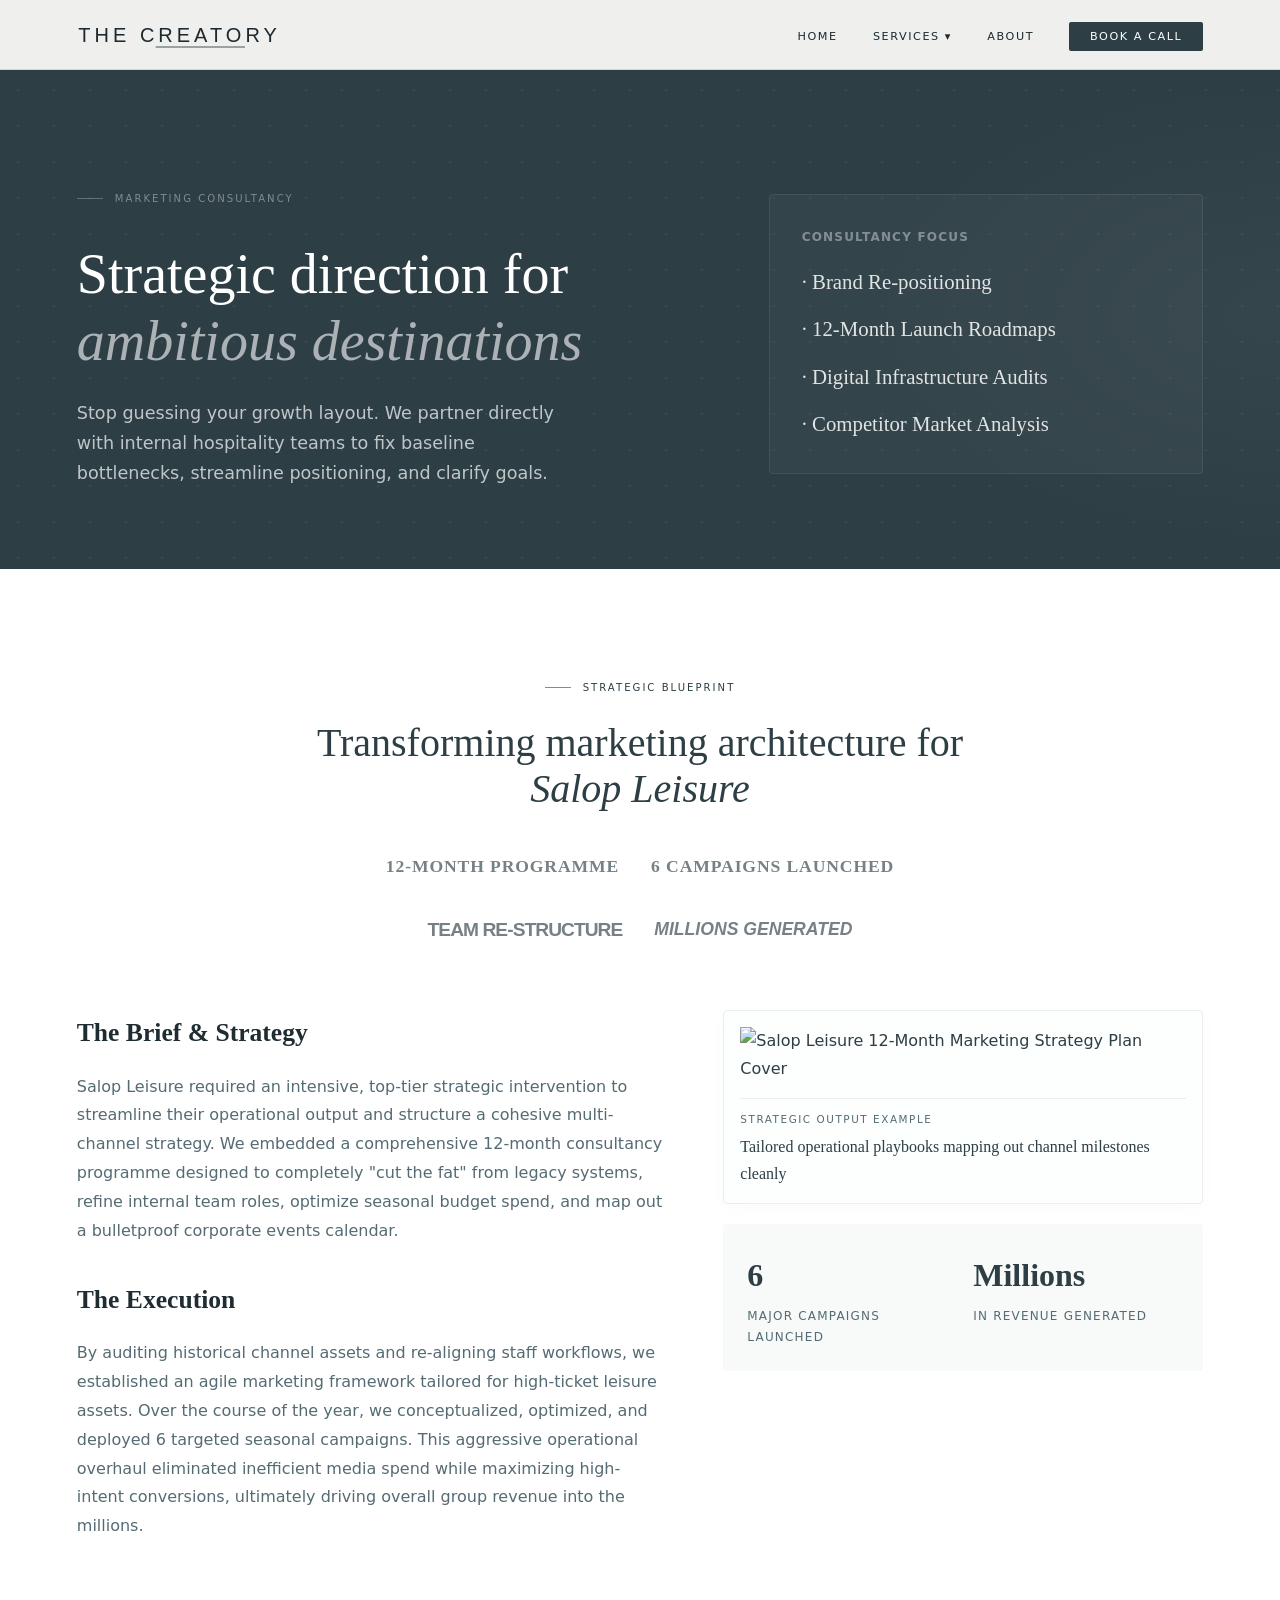
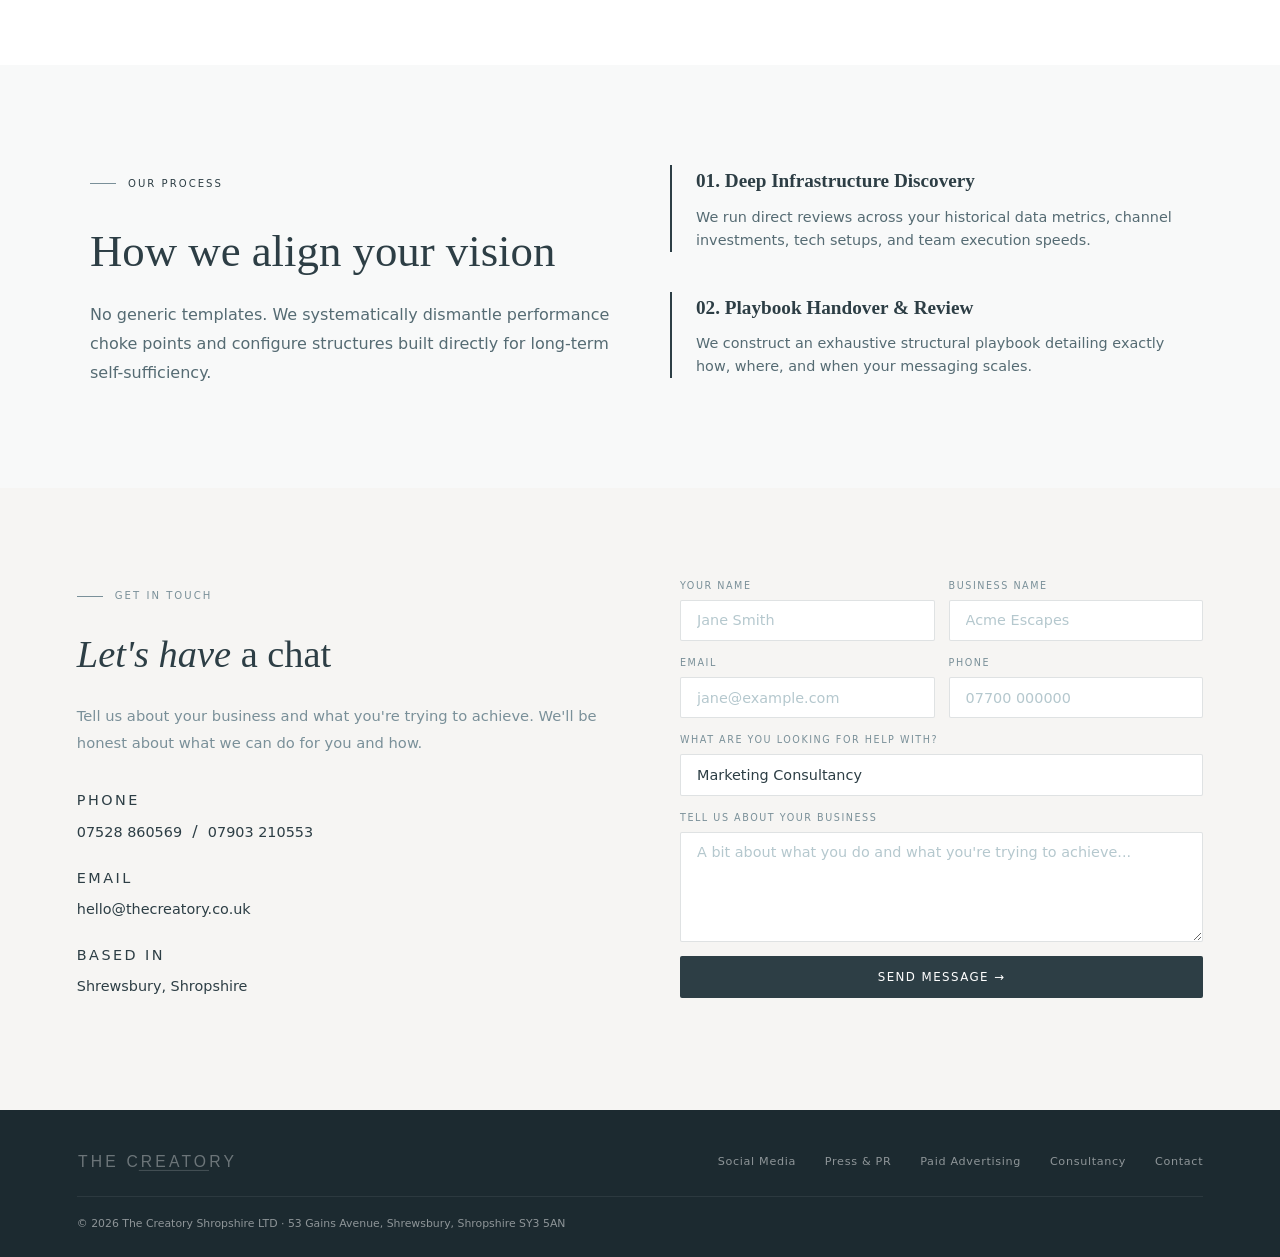
==== consultancy.html @ f4055a33 "First launch of website" ====
<!DOCTYPE html>
<html lang="en">
<head>
  <meta charset="UTF-8">
  <meta name="viewport" content="width=device-width, initial-scale=1.0">
  <title>Marketing Consultancy | The Creatory</title>
  <link rel="stylesheet" href="index.css">
</head>
<body style="margin: 0; padding: 0; background: #2D3E45;">

  <!-- 1. NAVIGATION BLOCK -->
  <nav class="tc-nav" style="position: absolute; top: 0; left: 0; right: 0; width: 100%; z-index: 100; background: rgba(246, 245, 243, 0.97); padding: 20px 6%;">
    <a href="index.html" class="tc-nav-logo">
      <svg class="tc-logo-svg" viewBox="0 0 300 42" fill="none" xmlns="http://www.w3.org/2000/svg">
        <text x="2" y="32" font-family="'Jost','Outfit',sans-serif" font-weight="300" font-size="30" letter-spacing="6" fill="#1C2A30">THE CREATORY</text>
        <line x1="118" y1="39" x2="252" y2="39" stroke="#1C2A30" stroke-width="1.2"/>
      </svg>
    </a>
    <ul class="tc-nav-links">
      <li><a href="index.html" style="color: #1C2A30;">Home</a></li>
      <li class="tc-dropdown">
        <a href="#" class="active" style="color: #1C2A30;">Services ▾</a>
        <div class="tc-dropdown-menu">
          <a href="social-media.html">Social Media Management</a>
          <a href="press-pr.html">Press &amp; PR</a>
          <a href="paid-ads.html">Paid Advertising</a>
          <a href="consultancy.html">Marketing Consultancy</a>
        </div>
      </li>
      <li><a href="index.html#team" style="color: #1C2A30;">About</a></li>
      <li><a href="#contact" class="tc-nav-cta">Book a call</a></li>
    </ul>
  </nav>

  <!-- 2. HERO INTRO BLOCK -->
  <section class="home-hero" style="background: #2D3E45; color: white; min-height: auto; padding: 180px 6% 80px 6%; position: relative;">
    <div class="home-hero-inner" style="display: grid; grid-template-columns: 1.2fr 0.8fr; gap: 40px; align-items: center;">
      <div>
        <div class="tc-section-tag light">Marketing Consultancy</div>
        <h1 style="font-family: var(--serif); font-size: 3.5rem; line-height: 1.2; margin-top: 1rem; margin-bottom: 0;">Strategic direction for <em>ambitious destinations</em></h1>
        <p class="home-team-sub" style="font-size: 1.1rem; margin-top: 1.5rem; color: rgba(255,255,255,0.7);">Stop guessing your growth layout. We partner directly with internal hospitality teams to fix baseline bottlenecks, streamline positioning, and clarify goals.</p>
      </div>
      <div style="background: rgba(255, 255, 255, 0.03); border: 1px solid rgba(255, 255, 255, 0.08); padding: 2rem; border-radius: 4px;">
        <h4 style="text-transform: uppercase; letter-spacing: 0.1em; font-size: 0.75rem; color: rgba(255,255,255,0.4); margin-top: 0; margin-bottom: 1rem;">Consultancy Focus</h4>
        <div style="display: flex; flex-direction: column; gap: 12px; font-family: var(--serif); font-size: 1.3rem;">
          <span style="opacity: 0.85;">· Brand Re-positioning</span>
          <span style="opacity: 0.85;">· 12-Month Launch Roadmaps</span>
          <span style="opacity: 0.85;">· Digital Infrastructure Audits</span>
          <span style="opacity: 0.85;">· Competitor Market Analysis</span>
        </div>
      </div>
    </div>
  </section>

  <!-- 3. CASE STUDY BLOCK: SALOP LEISURE -->
  <section class="case-study-pr" style="padding: 100px 6%; background: #ffffff; color: #2D3E45;">
    <div style="max-width: 1200px; margin: 0 auto;">
      
      <div style="text-align: center; max-width: 700px; margin: 0 auto 4rem auto;">
        <div class="tc-section-tag" style="margin: 0 auto; color: #2D3E45;">Strategic Blueprint</div>
        <h2 class="tc-h2" style="color: #2D3E45; margin-top: 1.5rem; font-size: 2.5rem; margin-bottom: 0;">Transforming marketing architecture for <em>Salop Leisure</em></h2>
        <div style="display: flex; justify-content: center; gap: 2rem; align-items: center; margin-top: 2.5rem; flex-wrap: wrap; opacity: 0.65;">
          <span style="font-family: var(--serif); font-size: 1.1rem; font-weight: bold; letter-spacing: 0.05em;">12-MONTH PROGRAMME</span>
          <span style="font-family: var(--serif); font-size: 1.1rem; font-weight: bold; letter-spacing: 0.05em;">6 CAMPAIGNS LAUNCHED</span>
          <span style="font-family: sans-serif; font-size: 1.2rem; font-weight: 900; letter-spacing: -0.05em;">TEAM RE-STRUCTURE</span>
          <span style="font-family: sans-serif; font-weight: 800; text-transform: uppercase; font-style: italic; font-size: 1.1rem;">MILLIONS GENERATED</span>
        </div>
      </div>

      <div style="display: grid; grid-template-columns: 1.1fr 0.9fr; gap: 60px; align-items: start;">
        <!-- LEFT COLUMN: TEXT CONTENT -->
        <div style="line-height: 1.8;">
          <h3 style="font-family: var(--serif); font-size: 1.6rem; color: #1F2C31; margin-top: 0; margin-bottom: 1rem;">The Brief & Strategy</h3>
          <p style="color: #556B73; margin-bottom: 1.5rem; margin-top: 0;">Salop Leisure required an intensive, top-tier strategic intervention to streamline their operational output and structure a cohesive multi-channel strategy. We embedded a comprehensive 12-month consultancy programme designed to completely "cut the fat" from legacy systems, refine internal team roles, optimize seasonal budget spend, and map out a bulletproof corporate events calendar.</p>
          
          <h3 style="font-family: var(--serif); font-size: 1.6rem; color: #1F2C31; margin-bottom: 1rem; margin-top: 2rem;">The Execution</h3>
          <p style="color: #556B73; margin-bottom: 1.5rem; margin-top: 0;">By auditing historical channel assets and re-aligning staff workflows, we established an agile marketing framework tailored for high-ticket leisure assets. Over the course of the year, we conceptualized, optimized, and deployed 6 targeted seasonal campaigns. This aggressive operational overhaul eliminated inefficient media spend while maximizing high-intent conversions, ultimately driving overall group revenue into the millions.</p>
        </div>

        <!-- RIGHT COLUMN: IMAGE & STATS UNDERNEATH -->
        <div>
          <div style="border: 1px solid #EBEDEF; border-radius: 4px; padding: 16px; background: #FDFEFE; box-shadow: 0 4px 20px rgba(0,0,0,0.02);">
            <div style="width: 100%; height: auto; display: flex; align-items: center; justify-content: center; position: relative;">
              <img src="images/salop-leisure-roadmap.png" alt="Salop Leisure 12-Month Marketing Strategy Plan Cover" style="width: 100%; height: auto; object-fit: contain; display: block;">
            </div>
            <div style="margin-top: 1rem; border-top: 1px solid #EBEDEF; padding-top: 0.75rem;">
              <span style="font-size: 0.65rem; text-transform: uppercase; letter-spacing: 0.15em; color: #556B73; display: block; margin-bottom: 0.25rem;">Strategic Output Example</span>
              <span style="font-family: var(--serif); font-size: 1rem; color: #2D3E45; font-weight: 500;">Tailored operational playbooks mapping out channel milestones cleanly</span>
            </div>
          </div>

          <!-- MOVED STAT FIGURES CONTAINER -->
          <div style="display: grid; grid-template-columns: 1fr 1fr; gap: 20px; margin-top: 20px; background: #F8F9F9; padding: 1.5rem; border-radius: 4px;">
            <div>
              <div style="font-size: 2rem; font-family: var(--serif); color: #2D3E45; font-weight: bold;">6</div>
              <div style="font-size: 0.75rem; text-transform: uppercase; letter-spacing: 0.1em; color: #556B73; margin-top: 0.25rem;">Major Campaigns Launched</div>
            </div>
            <div>
              <div style="font-size: 2rem; font-family: var(--serif); color: #2D3E45; font-weight: bold;">Millions</div>
              <div style="font-size: 0.75rem; text-transform: uppercase; letter-spacing: 0.1em; color: #556B73; margin-top: 0.25rem;">In Revenue Generated</div>
            </div>
          </div>
        </div>
      </div>

    </div>
  </section>


  <!-- 4. PROCESS BLOCK -->
  <section style="padding: 100px 6%; background: #F8F9F9;">
    <div style="max-width: 1100px; margin: 0 auto; display: grid; grid-template-columns: 1fr 1fr; gap: 60px;">
      <div>
        <div class="tc-section-tag" style="color: #2D3E45;">Our Process</div>
        <h2 class="tc-h2" style="color: #2D3E45; margin-top: 1rem; margin-bottom: 0;">How we align your vision</h2>
        <p style="color: #556B73; margin-top: 1.5rem; line-height: 1.8; margin-bottom: 0;">No generic templates. We systematically dismantle performance choke points and configure structures built directly for long-term self-sufficiency.</p>
      </div>
      <div style="display: flex; flex-direction: column; gap: 2.5rem;">
        <!-- SECTION 01 -->
        <div style="border-left: 2px solid #2D3E45; padding-left: 1.5rem;">
          <h4 style="font-family: var(--serif); font-size: 1.2rem; color: #2D3E45; margin-top: 0; margin-bottom: 0.5rem;">01. Deep Infrastructure Discovery</h4>
          <p style="color: #556B73; font-size: 0.9rem; line-height: 1.6; margin: 0;">We run direct reviews across your historical data metrics, channel investments, tech setups, and team execution speeds.</p>
        </div>
        <!-- SECTION 02 -->
        <div style="border-left: 2px solid #2D3E45; padding-left: 1.5rem;">
          <h4 style="font-family: var(--serif); font-size: 1.2rem; color: #2D3E45; margin-top: 0; margin-bottom: 0.5rem;">02. Playbook Handover & Review</h4>
          <p style="color: #556B73; font-size: 0.9rem; line-height: 1.6; margin: 0;">We construct an exhaustive structural playbook detailing exactly how, where, and when your messaging scales.</p>
        </div>
      </div>
    </div>
  </section>

  <!-- CONTACT -->
  <section class="tc-contact" id="contact">
    <div class="tc-contact-inner">
      <div class="tc-contact-info">
        <div class="tc-section-tag">Get in touch</div>
        <h2><em>Let's have</em> a chat</h2>
        <p>Tell us about your business and what you're trying to achieve. We'll be honest about what we can do for you and how.</p>
        <div class="tc-cinfo">
          <span class="tc-cinfo-label">Phone</span>
          <a href="tel:01743885281">07528 860569</a> &nbsp;/&nbsp;
          <a href="tel:07903210553">07903 210553</a>
        </div>
        <div class="tc-cinfo">
          <span class="tc-cinfo-label">Email</span>
          <a href="mailto:hello@thecreatory.co.uk">hello@thecreatory.co.uk</a>
        </div>
        <div class="tc-cinfo">
          <span class="tc-cinfo-label">Based in</span>
          <span>Shrewsbury, Shropshire</span>
        </div>
      </div>
      <form class="tc-form" action="https://formspree.io/f/mpqendya" method="POST">
        <div class="tc-form-row">
          <div class="tc-fgroup">
            <label>Your name</label>
            <input type="text" name="name" placeholder="Jane Smith" required>
          </div>
          <div class="tc-fgroup">
            <label>Business name</label>
            <input type="text" name="business" placeholder="Acme Escapes">
          </div>
        </div>
        <div class="tc-form-row">
          <div class="tc-fgroup">
            <label>Email</label>
            <input type="email" name="email" placeholder="jane@example.com" required>
          </div>
          <div class="tc-fgroup">
            <label>Phone</label>
            <input type="tel" name="phone" placeholder="07700 000000">
          </div>
        </div>
        <div class="tc-fgroup">
          <label>What are you looking for help with?</label>
          <select name="service">
            <option value="Marketing Consultancy">Marketing Consultancy</option>
            <option value="Social Media Management">Social Media Management</option>
            <option value="Press &amp; PR">Press &amp; PR</option>
            <option value="Paid Advertising">Paid Advertising</option>
            <option value="Not sure yet">Not sure yet</option>
          </select>
        </div>
        <div class="tc-fgroup">
          <label>Tell us about your business</label>
          <textarea name="message" placeholder="A bit about what you do and what you're trying to achieve..."></textarea>
        </div>
        <button type="submit" class="tc-btn-brand">Send message →</button>
      </form>
    </div>
  </section>

  <!-- FOOTER -->
  <footer class="tc-footer">
    <div class="tc-footer-inner">
      <svg class="tc-logo-svg-footer" viewBox="0 0 300 42" fill="none" xmlns="http://www.w3.org/2000/svg">
        <text x="2" y="32" font-family="'Jost',sans-serif" font-weight="300" font-size="30" letter-spacing="6" fill="#FFFFFF">THE CREATORY</text>
        <line x1="118" y1="39" x2="252" y2="39" stroke="#FFFFFF" stroke-width="1"/>
      </svg>
      <div class="tc-footer-links">
        <a href="social-media.html">Social Media</a>
        <a href="press-pr.html">Press &amp; PR</a>
        <a href="paid-ads.html">Paid Advertising</a>
        <a href="consultancy.html">Consultancy</a>
        <a href="#contact">Contact</a>
      </div>
    </div>
    <div class="tc-footer-copy">© 2026 The Creatory Shropshire LTD · 53 Gains Avenue, Shrewsbury, Shropshire SY3 5AN</div>
  </footer>
</body>
</html>
---- index.css ----
/* ============================================
   THE CREATORY — HOME PAGE (DESKTOP)
   ============================================ */

:root {
  --brand:    #2D3E45;
  --brand2:   #374D55;
  --dark:     #1C2A30;
  --white:    #FFFFFF;
  --offwhite: #F6F5F3;
  --lightbg:  #EDECEA;
  --muted:    #7A9099;
  --border:   rgba(45,62,69,0.15);
  --bordark:  rgba(45,62,69,0.25);
  --serif:    'Cormorant Garamond', Georgia, serif;
  --sans:     'Jost', system-ui, sans-serif;
}

*, *::before, *::after { box-sizing: border-box; margin: 0; padding: 0; }
html { scroll-behavior: smooth; }
body { font-family: var(--sans); background: var(--offwhite); color: var(--brand); font-size: 16px; line-height: 1.7; -webkit-font-smoothing: antialiased; }

/* NAV */
.tc-nav { position: fixed; top: 0; left: 0; right: 0; z-index: 1000; background: rgba(246,245,243,0.97); backdrop-filter: blur(10px); border-bottom: 1px solid var(--border); padding: 0 6%; display: flex; align-items: center; justify-content: space-between; height: 70px; }
.tc-nav-logo { text-decoration: none; display: flex; align-items: center; }
.tc-logo-svg { height: 28px; width: auto; }
.tc-nav-links { display: flex; gap: 2.2rem; list-style: none; align-items: center; }
.tc-nav-links a { font-size: 0.7rem; font-weight: 400; letter-spacing: 0.14em; text-transform: uppercase; color: var(--muted); text-decoration: none; transition: color 0.2s; }
.tc-nav-links a:hover, .tc-nav-links a.active { color: var(--brand); }
.tc-dropdown { position: relative; }
.tc-dropdown-menu { position: absolute; top:100%; left: 50%; transform: translateX(-50%);border-top:10px solid transparent;background-clip:pading-box; background: var(--white); border: 1px solid var(--border); border-radius: 3px; min-width: 210px; overflow: hidden; opacity: 0; pointer-events: none; transition: opacity 0.2s; box-shadow: 0 8px 24px rgba(45,62,69,0.1); }
.tc-dropdown:hover .tc-dropdown-menu { opacity: 1; pointer-events: all; }
.tc-dropdown-menu a { display: block; padding: 0.75rem 1.2rem; font-size: 0.68rem; letter-spacing: 0.1em; text-transform: uppercase; color: var(--muted) !important; border-bottom: 1px solid var(--border); text-decoration: none; }
.tc-dropdown-menu a:last-child { border-bottom: none; }
.tc-dropdown-menu a:hover { background: var(--offwhite); color: var(--brand) !important; }
.tc-nav-cta { background: var(--brand) !important; color: var(--white) !important; padding: 0.5rem 1.3rem !important; border-radius: 2px !important; font-weight: 500 !important; }
.tc-nav-cta:hover { background: var(--brand2) !important; }

/* SHARED */
.tc-section-tag { display: inline-flex; align-items: center; gap: 12px; font-size: 0.63rem; font-weight: 400; letter-spacing: 0.2em; text-transform: uppercase; color: var(--muted); margin-bottom: 1.1rem; }
.tc-section-tag::before { content: ''; display: block; width: 26px; height: 1px; background: var(--muted); }
.tc-section-tag.light { color: rgba(255,255,255,0.4); }
.tc-section-tag.light::before { background: rgba(255,255,255,0.25); }
.tc-h2 { font-family: var(--serif); font-size: clamp(1.8rem,3.5vw,2.8rem); font-weight: 400; line-height: 1.15; color: var(--brand); }
.tc-h2 em { font-style: italic; }
.tc-h2.light { color: var(--white); }
.tc-divider { width: 40px; height: 1px; background: var(--bordark); margin: 1.4rem 0; }
.tc-btn-white { display: inline-block; background: var(--white); color: var(--brand); padding: 0.88rem 2rem; font-family: var(--sans); font-size: 0.74rem; font-weight: 500; letter-spacing: 0.12em; text-transform: uppercase; text-decoration: none; border-radius: 2px; transition: background 0.2s, transform 0.15s; margin: 0.4rem; }
.tc-btn-white:hover { background: var(--offwhite); transform: translateY(-1px); }
.tc-btn-ghost { display: inline-block; border: 1px solid rgba(255,255,255,0.25); color: rgba(255,255,255,0.65); padding: 0.88rem 2rem; font-family: var(--sans); font-size: 0.74rem; font-weight: 400; letter-spacing: 0.12em; text-transform: uppercase; text-decoration: none; border-radius: 2px; transition: border-color 0.2s, color 0.2s; margin: 0.4rem; }
.tc-btn-ghost:hover { border-color: rgba(255,255,255,0.6); color: var(--white); }
.tc-btn-brand { display: inline-block; background: var(--brand); color: var(--white); padding: 0.88rem 2rem; font-family: var(--sans); font-size: 0.74rem; font-weight: 500; letter-spacing: 0.12em; text-transform: uppercase; text-decoration: none; border: none; border-radius: 2px; cursor: pointer; transition: background 0.2s; }
.tc-btn-brand:hover { background: var(--brand2); }

/* TICKER */
.tc-ticker { background: var(--dark); padding: 13px 6%; display: flex; align-items: center; flex-wrap: wrap; }
.tc-ticker-label { font-size: 0.62rem; font-weight: 500; letter-spacing: 0.18em; text-transform: uppercase; color: rgba(255,255,255,0.70); padding-right: 2rem; margin-right: 2rem; border-right: 1px solid rgba(255,255,255,0.08); flex-shrink: 0; }
.tc-ticker-items { display: flex; gap: 1.5rem; flex-wrap: wrap; }
.tc-ticker-item { font-size: 0.7rem; font-weight: 300; letter-spacing: 0.1em; text-transform: uppercase; color: rgba(255,255,255,0.70); }

/* CTA BAND */
.tc-cta-band { background: var(--brand); padding: 80px 6%; text-align: center; }
.tc-cta-band h2 { font-family: var(--serif); font-size: clamp(1.8rem,3vw,2.6rem); font-weight: 400; color: var(--white); margin-bottom: 1rem; }
.tc-cta-band p { font-size: 0.95rem; font-weight: 300; color: rgba(255,255,255,0.45); max-width: 440px; margin: 0 auto 2rem; line-height: 1.8; }

/* CONTACT */
.tc-contact { background: var(--offwhite); padding: 90px 6%; }
.tc-contact-inner { max-width: 1200px; margin: 0 auto; display: grid; grid-template-columns: 1fr 1fr; gap: 80px; }
.tc-contact-info h2 { font-family: var(--serif); font-size: clamp(1.8rem,3vw,2.6rem); font-weight: 400; color: var(--brand); margin-bottom: 1rem; }
.tc-contact-info h2 em { font-style: italic; }
.tc-contact-info p { font-size: 0.92rem; font-weight: 300; color: var(--muted); line-height: 1.8; margin-bottom: 2rem; }
.tc-cinfo { margin-bottom: 1.3rem; }
.tc-cinfo-label { font-size: 0.6rem; font-weight: 500; letter-spacing: 0.17em; text-transform: uppercase; color: var(--muted); display: block; margin-bottom: 0.3rem; }
.tc-cinfo a, .tc-cinfo span { font-size: 0.9rem; font-weight: 300; color: var(--brand); text-decoration: none; }
.tc-cinfo a:hover { text-decoration: underline; }
.tc-form { display: flex; flex-direction: column; gap: 14px; }
.tc-form-row { display: grid; grid-template-columns: 1fr 1fr; gap: 14px; }
.tc-fgroup { display: flex; flex-direction: column; gap: 6px; }
.tc-fgroup label { font-size: 0.6rem; font-weight: 500; letter-spacing: 0.16em; text-transform: uppercase; color: var(--muted); }
.tc-fgroup input, .tc-fgroup textarea, .tc-fgroup select { background: var(--white); border: 1px solid var(--border); border-radius: 2px; padding: 0.72rem 1rem; font-family: var(--sans); font-size: 0.9rem; font-weight: 300; color: var(--brand); outline: none; transition: border-color 0.2s; -webkit-appearance: none; }
.tc-fgroup input::placeholder, .tc-fgroup textarea::placeholder { color: #B5C8CE; }
.tc-fgroup input:focus, .tc-fgroup textarea:focus { border-color: var(--brand2); }
.tc-fgroup textarea { resize: vertical; min-height: 110px; }

/* FOOTER */
.tc-footer { background: var(--dark); padding: 40px 6% 24px; }
.tc-footer-inner { max-width: 1200px; margin: 0 auto; display: flex; justify-content: space-between; align-items: center; flex-wrap: wrap; gap: 1.5rem; padding-bottom: 1.5rem; border-bottom: 1px solid rgba(255,255,255,0.07); }
.tc-logo-svg-footer { height: 22px; width: auto; opacity: 0.35; }
.tc-footer-links { display: flex; gap: 1.8rem; flex-wrap: wrap; }
.tc-footer-links a { font-size: 0.7rem; font-weight: 300; color: rgba(255,255,255,0.50); text-decoration: none; letter-spacing: 0.06em; transition: color 0.2s; }
.tc-footer-links a:hover { color: rgba(255,255,255,0.6); }
.tc-footer-copy { max-width: 1200px; margin: 0 auto; font-size: 0.68rem; font-weight: 300; color: rgba(255,255,255,0.50); padding-top: 1.1rem; }

/* HERO */
.home-hero { background: var(--brand); min-height: 100vh; display: flex; align-items: center; padding: 140px 6% 100px; position: relative; overflow: hidden; }
.home-hero::before { content: ''; position: absolute; inset: 0; pointer-events: none; background-image: radial-gradient(rgba(255,255,255,0.055) 1px, transparent 1px); background-size: 36px 36px; }
.home-hero::after { content: ''; position: absolute; inset: 0; pointer-events: none; background: radial-gradient(ellipse 55% 70% at 100% 55%, rgba(255,255,255,0.04) 0%, transparent 60%); }
.home-hero-inner { max-width: 1200px; margin: 0 auto; width: 100%; display: grid; grid-template-columns: 1fr 400px; gap: 80px; align-items: center; position: relative; z-index: 1; }
.home-eyebrow { display: inline-flex; align-items: center; gap: 12px; font-size: 0.65rem; font-weight: 400; letter-spacing: 0.2em; text-transform: uppercase; color: rgba(255,255,255,0.4); margin-bottom: 2rem; }
.home-eyebrow::before { content: ''; display: block; width: 30px; height: 1px; background: rgba(255,255,255,0.25); }
.home-hero h1 { font-family: var(--serif); font-size: clamp(2.8rem,5vw,4.2rem); font-weight: 400; line-height: 1.1; color: var(--white); margin-bottom: 1.5rem; }
.home-hero h1 em { font-style: italic; color: rgba(255,255,255,0.6); }
.home-hero-sub { font-size: 1rem; font-weight: 300; color: rgba(255,255,255,0.5); line-height: 1.8; max-width: 460px; margin-bottom: 2.5rem; }
.home-btn-ghost { display: inline-block; border: 1px solid rgba(255,255,255,0.25); color: rgba(255,255,255,0.65); padding: 0.88rem 2rem; font-family: var(--sans); font-size: 0.74rem; font-weight: 400; letter-spacing: 0.12em; text-transform: uppercase; text-decoration: none; border-radius: 2px; margin: 0.4rem; transition: border-color 0.2s, color 0.2s; }
.home-btn-ghost:hover { border-color: rgba(255,255,255,0.6); color: var(--white); }
.home-hero-panel { border: 1px solid rgba(255,255,255,0.1); border-radius: 3px; overflow: hidden; }
.home-panel-header { padding: 1rem 1.5rem; font-size: 0.62rem; letter-spacing: 0.18em; text-transform: uppercase; color: rgba(255, 248, 248, 0.974); font-weight: 400; border-bottom: 1px solid rgba(255,255,255,0.07); background: rgba(255,255,255,0.03); }
.home-stats-grid { display: grid; grid-template-columns: 1fr 1fr; gap: 1px; background: rgba(255,255,255,0.07); }
.home-stat { background: rgba(255,255,255,0.02); padding: 1.6rem 1.4rem; }
.home-stat-num { font-family: var(--serif); font-size: 2rem; font-weight: 400; color: var(--white); line-height: 1; margin-bottom: 0.4rem; }
.home-stat-lbl { font-size: 0.73rem; font-weight: 300; color: rgba(255, 255, 255, 0.825); line-height: 1.4; }
.home-panel-footer { padding: 0.9rem 1.5rem; font-size: 0.68rem; font-weight: 300; color: rgba(255, 255, 255, 0.83); border-top: 1px solid rgba(255,255,255,0.07); }

/* ABOUT */
.home-about { background: var(--offwhite); padding: 90px 6%; }
.home-about-inner { max-width: 1200px; margin: 0 auto; display: grid; grid-template-columns: 1fr 1fr; gap: 80px; align-items: center; }
.home-about-content p { font-size: 0.93rem; font-weight: 300; color: #5A7580; line-height: 1.8; margin-bottom: 1rem; }
.home-about-content strong { font-weight: 500; color: var(--brand); }
.home-about-cta { margin-top: 1.5rem; }
.home-about-stats { display: grid; grid-template-columns: 1fr 1fr; gap: 1px; background: var(--border); border: 1px solid var(--border); border-radius: 3px; overflow: hidden; }
.home-about-stat { background: var(--offwhite); padding: 1.7rem 1.4rem; }
.home-about-num { font-family: var(--serif); font-size: 1.9rem; font-weight: 400; color: var(--brand); line-height: 1; margin-bottom: 0.35rem; }
.home-about-lbl { font-size: 0.76rem; font-weight: 300; color: var(--muted); line-height: 1.4; }

/* SERVICES */
.home-services { background: var(--brand); padding: 90px 6%; }
.home-services-inner { max-width: 1200px; margin: 0 auto; }
.home-services-top { display: flex; justify-content: space-between; align-items: flex-end; margin-bottom: 3.5rem; gap: 2rem; flex-wrap: wrap; }
.home-services-sub { max-width: 340px; font-size: 0.9rem; font-weight: 300; color: rgba(255,255,255,0.4); }
.home-svc-grid { display: grid; grid-template-columns: repeat(2,1fr); gap: 1px; background: rgba(255,255,255,0.07); border: 1px solid rgba(255,255,255,0.07); border-radius: 3px; overflow: hidden; }
.home-svc-card { background: var(--brand); padding: 2.2rem 1.8rem; transition: background 0.2s; text-decoration: none; display: block; }
.home-svc-card:hover { background: var(--brand2); }
.home-svc-num { font-family: var(--serif); font-size: 0.88rem; color: rgba(255,255,255,0.50); margin-bottom: 1.1rem; display: block; }
.home-svc-card h3 { font-family: var(--serif); font-size: 1.3rem; font-weight: 400; color: var(--white); margin-bottom: 0.65rem; }
.home-svc-card p { font-size: 0.85rem; font-weight: 300; color: rgba(255,255,255,0.45); line-height: 1.65; }
.home-svc-tags { display: flex; flex-wrap: wrap; gap: 5px; margin-top: 1.1rem; }
.home-svc-tag { font-size: 0.62rem; letter-spacing: 0.07em; color: rgba(255,255,255,0.70); border: 1px solid rgba(255,255,255,0.1); padding: 0.22rem 0.55rem; border-radius: 2px; }

/* CASES */
.home-cases { background: var(--lightbg); padding: 90px 6%; }
.home-cases-inner { max-width: 1200px; margin: 0 auto; }
.home-cases-top { margin-bottom: 3.5rem; }
.home-cases-top p { font-size: 0.93rem; font-weight: 300; color: var(--muted); margin-top: 0.75rem; }
.home-case-grid { display: grid; grid-template-columns: repeat(3,1fr); gap: 16px; }
.home-case-card { background: var(--white); border: 1px solid var(--border); border-radius: 3px; overflow: hidden; }
.home-case-top { padding: 1.7rem; border-bottom: 1px solid var(--border); }
.home-case-svc { font-size: 0.6rem; font-weight: 500; letter-spacing: 0.16em; text-transform: uppercase; color: var(--muted); margin-bottom: 0.8rem; display: block; }
.home-case-card h3 { font-family: var(--serif); font-size: 1.15rem; font-weight: 400; color: var(--brand); line-height: 1.3; }
.home-case-body { padding: 1.3rem 1.7rem; }
.home-case-body p { font-size: 0.86rem; font-weight: 300; color: #5A7580; line-height: 1.65; }
.home-case-metrics { display: grid; grid-template-columns: 1fr 1fr; gap: 1px; background: var(--border); border-top: 1px solid var(--border); }
.home-case-metric { background: var(--white); padding: 1rem 1.3rem; }
.home-metric-num { font-family: var(--serif); font-size: 1.5rem; font-weight: 400; color: var(--brand); line-height: 1; }
.home-metric-lbl { font-size: 0.72rem; font-weight: 300; color: var(--muted); margin-top: 0.25rem; }
.home-case-quote { padding: 1.2rem 1.7rem; border-top: 1px solid var(--border); background: var(--offwhite); font-family: var(--serif); font-style: italic; font-size: 0.9rem; color: #4A6670; line-height: 1.6; }
.home-case-quote cite { display: block; font-style: normal; font-family: var(--sans); font-size: 0.7rem; color: var(--muted); margin-top: 0.5rem; }

/* TESTIMONIALS */
.home-testimonials { background: var(--white); padding: 90px 6%; }
.home-test-inner { max-width: 1200px; margin: 0 auto; }
.home-test-grid { display: grid; grid-template-columns: repeat(4,1fr); gap: 16px; margin-top: 3rem; }
.home-test-card { background: var(--offwhite); border: 1px solid var(--border); border-radius: 3px; padding: 1.8rem; }
.home-test-mark { font-family: var(--serif); font-size: 3rem; color: var(--brand); opacity: 0.18; line-height: 0.5; margin-bottom: 1.1rem; display: block; }
.home-test-card blockquote { font-size: 0.87rem; font-weight: 300; color: #4A6670; line-height: 1.75; font-style: italic; margin-bottom: 1.3rem; }
.home-test-author { display: flex; align-items: center; gap: 10px; border-top: 1px solid var(--border); padding-top: 0.9rem; }
.home-author-init { width: 33px; height: 33px; border-radius: 50%; background: var(--brand); display: flex; align-items: center; justify-content: center; font-family: var(--serif); font-size: 0.78rem; color: rgba(255,255,255,0.65); flex-shrink: 0; }
.home-author-name { font-size: 0.82rem; font-weight: 500; color: var(--brand); }
.home-author-co { font-size: 0.72rem; font-weight: 300; color: var(--muted); }

/* TEAM */
.home-team { background: var(--brand); padding: 90px 6%; }
.home-team-inner { max-width: 1200px; margin: 0 auto; }
.home-team-sub { font-size: 0.93rem; font-weight: 300; color: rgba(255,255,255,0.4); margin-top: 0.75rem; max-width: 480px; }
.home-team-grid { display: grid; grid-template-columns: 1fr 1fr; gap: 16px; margin-top: 3rem; }
.home-team-card { border: 1px solid rgba(255,255,255,0.08); border-radius: 3px; overflow: hidden; }

/* FIX 1: ADDED OVERFLOW HIDDEN SO THE IMAGES CANNOT BLEED BEHIND THE TEXT */
.home-team-photo { 
    height: 190px; 
    background: linear-gradient(160deg, var(--brand2) 0%, var(--dark) 100%); 
    display: flex; 
    align-items: center; 
    justify-content: center; 
    border-bottom: 1px solid rgba(255,255,255,0.07); 
    overflow: hidden; 
}

.home-team-initials { font-family: var(--serif); font-size: 3.2rem; font-weight: 400; color: rgba(255,255,255,0.1); }
.home-team-info { padding: 1.5rem; background: rgba(255,255,255,0.02); }
.home-team-info h3 { font-family: var(--serif); font-size: 1.25rem; font-weight: 400; color: var(--white); margin-bottom: 0.2rem; }
.home-team-role { font-size: 0.62rem; font-weight: 400; letter-spacing: 0.16em; text-transform: uppercase; color: rgba(255,255,255,0.3); margin-bottom: 0.85rem; }
.home-team-info p { font-size: 0.84rem; font-weight: 300; color: rgba(255,255,255,0.42); line-height: 1.7; }

/* FIX 2: FORCE THE IMAGES TO STAY WITHIN THE 190PX BOX */
.team-avatar {
    width: 100%;
    height: 100%;
    object-fit: cover;
}

/* FIX 3: INDIVIDUALLY CHOOSE WHAT PART OF THE PHOTO SHOWS */
/* Shifts Mark's photo up/down */
.home-team-card:nth-child(1) .team-avatar {
    object-position: center 15%; 
}

/* Shifts Sarah's photo up/down (0% is the absolute top of her photo) */
.home-team-card:nth-child(2) .team-avatar {
    object-position: center 5%; 
}/* MARK'S FRAMING */
.home-team-card:nth-child(1) .team-avatar {
    /* 70% slides him left to center his face | 45% moves the camera down to show his chin/neck */
    object-position: 70% 45%; 
}

/* SARAH'S FRAMING */
.home-team-card:nth-child(2) .team-avatar {
    /* 50% keeps her centered | 20% drops her down slightly so her head isn't hitting the absolute top ceiling */
    object-position: 50% 10%; 
}
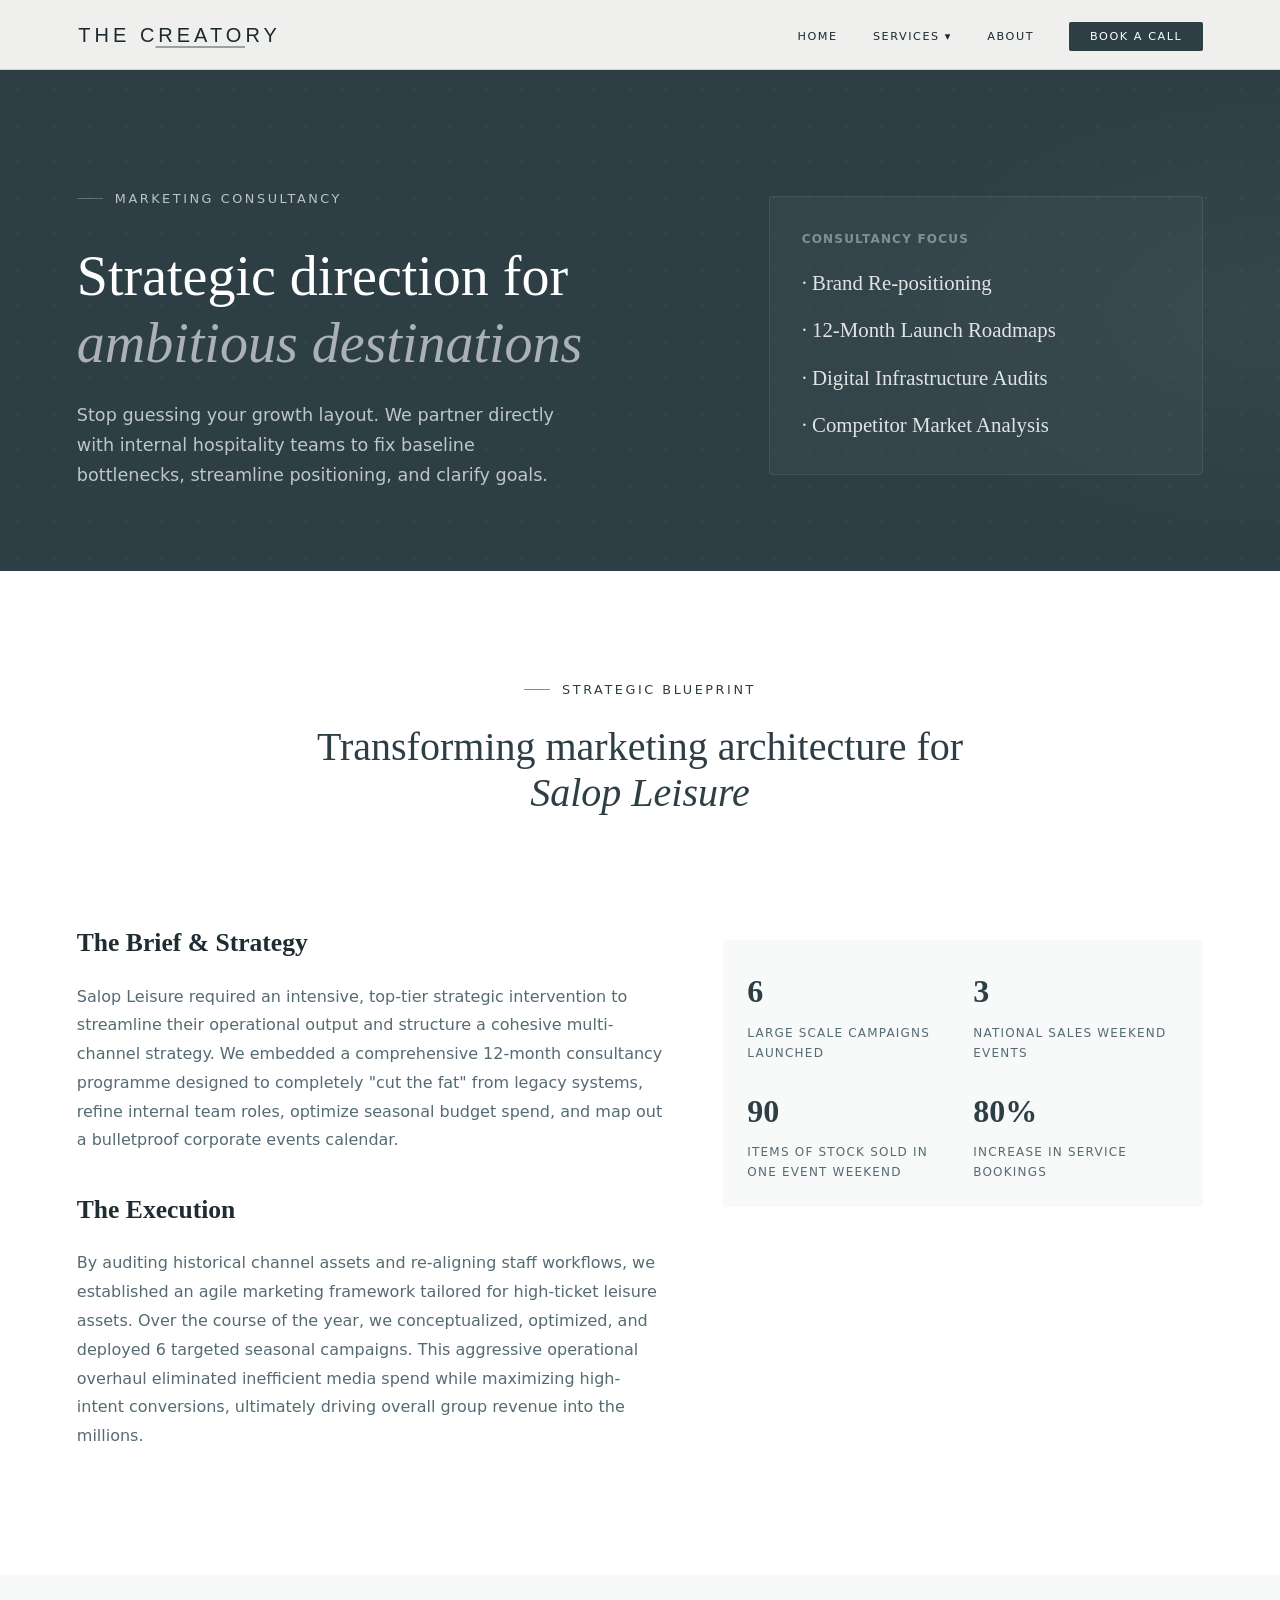
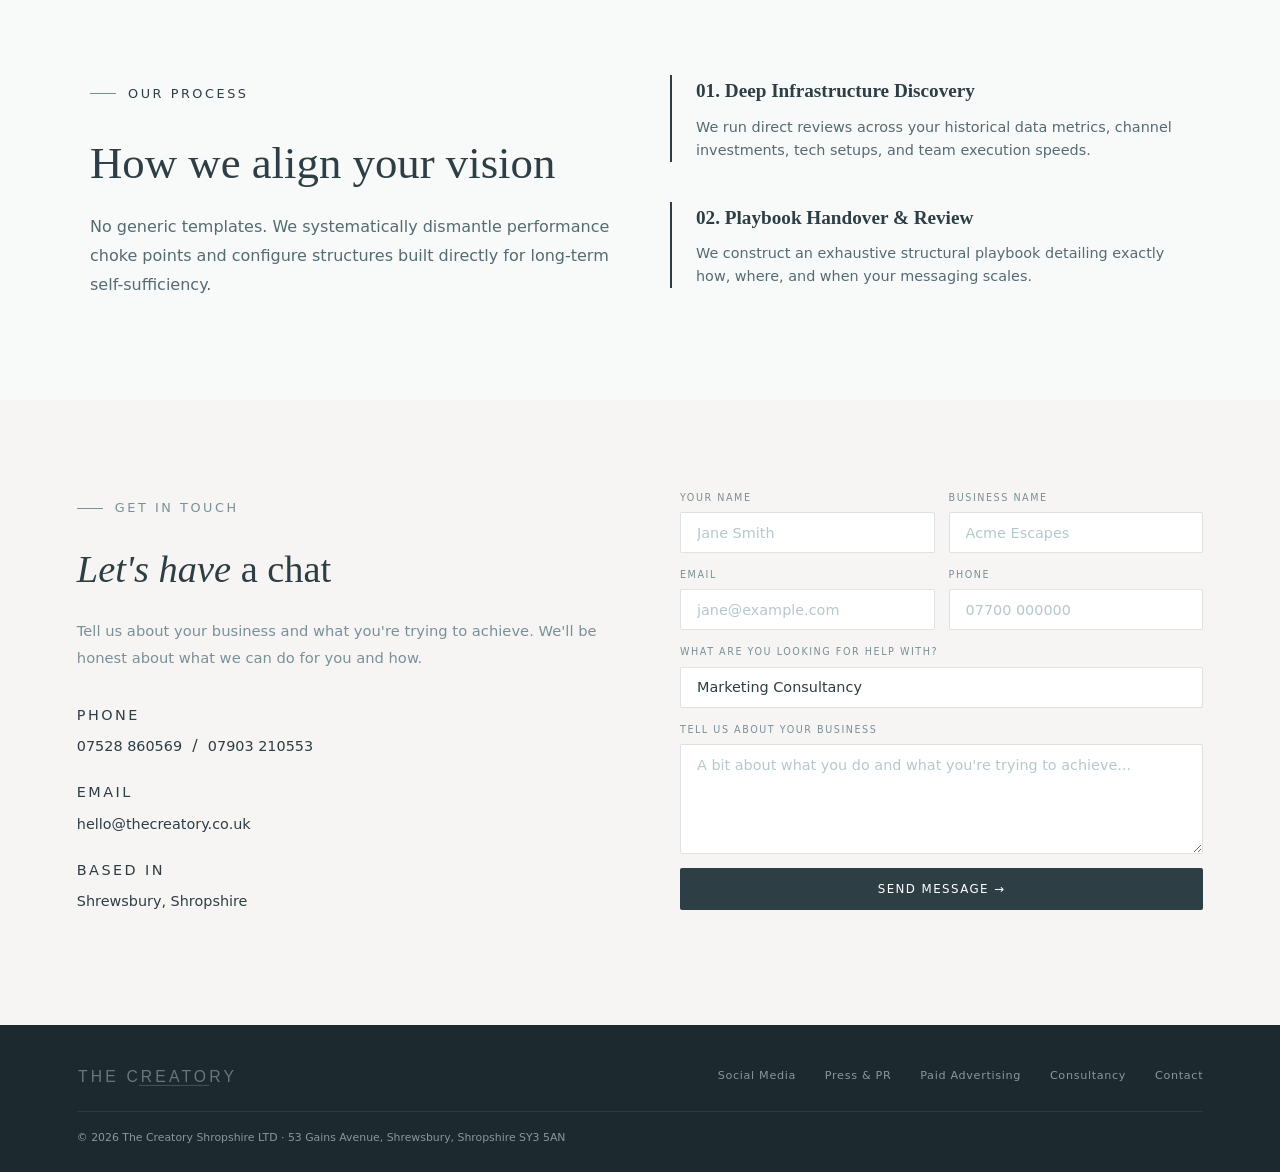
==== commit a4d412c4: "update" ====
--- a/consultancy.html
+++ b/consultancy.html
@@ -5,6 +5,7 @@
   <meta name="viewport" content="width=device-width, initial-scale=1.0">
   <title>Marketing Consultancy | The Creatory</title>
   <link rel="stylesheet" href="index.css">
+  
 </head>
 <body style="margin: 0; padding: 0; background: #2D3E45;">
 
@@ -60,10 +61,6 @@
         <div class="tc-section-tag" style="margin: 0 auto; color: #2D3E45;">Strategic Blueprint</div>
         <h2 class="tc-h2" style="color: #2D3E45; margin-top: 1.5rem; font-size: 2.5rem; margin-bottom: 0;">Transforming marketing architecture for <em>Salop Leisure</em></h2>
         <div style="display: flex; justify-content: center; gap: 2rem; align-items: center; margin-top: 2.5rem; flex-wrap: wrap; opacity: 0.65;">
-          <span style="font-family: var(--serif); font-size: 1.1rem; font-weight: bold; letter-spacing: 0.05em;">12-MONTH PROGRAMME</span>
-          <span style="font-family: var(--serif); font-size: 1.1rem; font-weight: bold; letter-spacing: 0.05em;">6 CAMPAIGNS LAUNCHED</span>
-          <span style="font-family: sans-serif; font-size: 1.2rem; font-weight: 900; letter-spacing: -0.05em;">TEAM RE-STRUCTURE</span>
-          <span style="font-family: sans-serif; font-weight: 800; text-transform: uppercase; font-style: italic; font-size: 1.1rem;">MILLIONS GENERATED</span>
         </div>
       </div>
 
@@ -77,31 +74,32 @@
           <p style="color: #556B73; margin-bottom: 1.5rem; margin-top: 0;">By auditing historical channel assets and re-aligning staff workflows, we established an agile marketing framework tailored for high-ticket leisure assets. Over the course of the year, we conceptualized, optimized, and deployed 6 targeted seasonal campaigns. This aggressive operational overhaul eliminated inefficient media spend while maximizing high-intent conversions, ultimately driving overall group revenue into the millions.</p>
         </div>
 
-        <!-- RIGHT COLUMN: IMAGE & STATS UNDERNEATH -->
-        <div>
-          <div style="border: 1px solid #EBEDEF; border-radius: 4px; padding: 16px; background: #FDFEFE; box-shadow: 0 4px 20px rgba(0,0,0,0.02);">
-            <div style="width: 100%; height: auto; display: flex; align-items: center; justify-content: center; position: relative;">
-              <img src="images/salop-leisure-roadmap.png" alt="Salop Leisure 12-Month Marketing Strategy Plan Cover" style="width: 100%; height: auto; object-fit: contain; display: block;">
-            </div>
-            <div style="margin-top: 1rem; border-top: 1px solid #EBEDEF; padding-top: 0.75rem;">
-              <span style="font-size: 0.65rem; text-transform: uppercase; letter-spacing: 0.15em; color: #556B73; display: block; margin-bottom: 0.25rem;">Strategic Output Example</span>
-              <span style="font-family: var(--serif); font-size: 1rem; color: #2D3E45; font-weight: 500;">Tailored operational playbooks mapping out channel milestones cleanly</span>
-            </div>
-          </div>
+        
 
           <!-- MOVED STAT FIGURES CONTAINER -->
           <div style="display: grid; grid-template-columns: 1fr 1fr; gap: 20px; margin-top: 20px; background: #F8F9F9; padding: 1.5rem; border-radius: 4px;">
+
             <div>
               <div style="font-size: 2rem; font-family: var(--serif); color: #2D3E45; font-weight: bold;">6</div>
-              <div style="font-size: 0.75rem; text-transform: uppercase; letter-spacing: 0.1em; color: #556B73; margin-top: 0.25rem;">Major Campaigns Launched</div>
-            </div>
-            <div>
-              <div style="font-size: 2rem; font-family: var(--serif); color: #2D3E45; font-weight: bold;">Millions</div>
-              <div style="font-size: 0.75rem; text-transform: uppercase; letter-spacing: 0.1em; color: #556B73; margin-top: 0.25rem;">In Revenue Generated</div>
-            </div>
-          </div>
-        </div>
-      </div>
+              <div style="font-size: 0.75rem; text-transform: uppercase; letter-spacing: 0.1em; color: #556B73; margin-top: 0.25rem;">Large scale campaigns Launched</div>
+            </div>
+
+            <div>
+              <div style="font-size: 2rem; font-family: var(--serif); color: #2D3E45; font-weight: bold;">3</div>
+              <div style="font-size: 0.75rem; text-transform: uppercase; letter-spacing: 0.1em; color: #556B73; margin-top: 0.25rem;">national sales weekend events</div>
+            </div>
+
+            <div>
+              <div style="font-size: 2rem; font-family: var(--serif); color: #2D3E45; font-weight: bold;">90</div>
+              <div style="font-size: 0.75rem; text-transform: uppercase; letter-spacing: 0.1em; color: #556B73; margin-top: 0.25rem;">items of stock sold in one event weekend</div>
+            </div>
+
+            <div>
+              <div style="font-size: 2rem; font-family: var(--serif); color: #2D3E45; font-weight: bold;">80%</div>
+              <div style="font-size: 0.75rem; text-transform: uppercase; letter-spacing: 0.1em; color: #556B73; margin-top: 0.25rem;">Increase in service bookings</div>
+            </div>
+      </div>
+      
 
     </div>
   </section>
--- a/index.css
+++ b/index.css
@@ -28,7 +28,7 @@
 .tc-nav-links a { font-size: 0.7rem; font-weight: 400; letter-spacing: 0.14em; text-transform: uppercase; color: var(--muted); text-decoration: none; transition: color 0.2s; }
 .tc-nav-links a:hover, .tc-nav-links a.active { color: var(--brand); }
 .tc-dropdown { position: relative; }
-.tc-dropdown-menu { position: absolute; top:100%; left: 50%; transform: translateX(-50%);border-top:10px solid transparent;background-clip:pading-box; background: var(--white); border: 1px solid var(--border); border-radius: 3px; min-width: 210px; overflow: hidden; opacity: 0; pointer-events: none; transition: opacity 0.2s; box-shadow: 0 8px 24px rgba(45,62,69,0.1); }
+.tc-dropdown-menu { position: absolute; top: calc(100% + 10px); left: 50%; transform: translateX(-50%); background: var(--white); border: 1px solid var(--border); border-radius: 3px; min-width: 210px; overflow: hidden; opacity: 0; pointer-events: none; transition: opacity 0.2s; box-shadow: 0 8px 24px rgba(45,62,69,0.1); }
 .tc-dropdown:hover .tc-dropdown-menu { opacity: 1; pointer-events: all; }
 .tc-dropdown-menu a { display: block; padding: 0.75rem 1.2rem; font-size: 0.68rem; letter-spacing: 0.1em; text-transform: uppercase; color: var(--muted) !important; border-bottom: 1px solid var(--border); text-decoration: none; }
 .tc-dropdown-menu a:last-child { border-bottom: none; }
@@ -36,10 +36,16 @@
 .tc-nav-cta { background: var(--brand) !important; color: var(--white) !important; padding: 0.5rem 1.3rem !important; border-radius: 2px !important; font-weight: 500 !important; }
 .tc-nav-cta:hover { background: var(--brand2) !important; }
 
+/* Dropdown styling */
+.tc-dropdown { position: relative; }
+.tc-dropdown-menu { position: absolute; top: 100%; left: 50%; transform: translateX(-50%); background: var(--white); border: 1px solid var(--border); border-radius: 3px; min-width: 210px; opacity: 0; pointer-events: none; transition: opacity 0.2s; box-shadow: 0 8px 24px rgba(45,62,69,0.1); }
+.tc-dropdown:hover .tc-dropdown-menu { opacity: 1; pointer-events: all; }
+.tc-dropdown-menu a { display: block; padding: 0.75rem 1.2rem; font-size: 0.68rem; color: var(--muted) !important; border-bottom: 1px solid var(--border); }
+
 /* SHARED */
-.tc-section-tag { display: inline-flex; align-items: center; gap: 12px; font-size: 0.63rem; font-weight: 400; letter-spacing: 0.2em; text-transform: uppercase; color: var(--muted); margin-bottom: 1.1rem; }
+.tc-section-tag { display: inline-flex; align-items: center; gap: 12px; font-size: 0.80rem; font-weight: 400; letter-spacing: 0.2em; text-transform: uppercase; color: var(--muted); margin-bottom: 1.1rem; }
 .tc-section-tag::before { content: ''; display: block; width: 26px; height: 1px; background: var(--muted); }
-.tc-section-tag.light { color: rgba(255,255,255,0.4); }
+.tc-section-tag.light { color: rgba(255, 255, 255, 0.691); }
 .tc-section-tag.light::before { background: rgba(255,255,255,0.25); }
 .tc-h2 { font-family: var(--serif); font-size: clamp(1.8rem,3.5vw,2.8rem); font-weight: 400; line-height: 1.15; color: var(--brand); }
 .tc-h2 em { font-style: italic; }
@@ -96,7 +102,7 @@
 .home-hero::before { content: ''; position: absolute; inset: 0; pointer-events: none; background-image: radial-gradient(rgba(255,255,255,0.055) 1px, transparent 1px); background-size: 36px 36px; }
 .home-hero::after { content: ''; position: absolute; inset: 0; pointer-events: none; background: radial-gradient(ellipse 55% 70% at 100% 55%, rgba(255,255,255,0.04) 0%, transparent 60%); }
 .home-hero-inner { max-width: 1200px; margin: 0 auto; width: 100%; display: grid; grid-template-columns: 1fr 400px; gap: 80px; align-items: center; position: relative; z-index: 1; }
-.home-eyebrow { display: inline-flex; align-items: center; gap: 12px; font-size: 0.65rem; font-weight: 400; letter-spacing: 0.2em; text-transform: uppercase; color: rgba(255,255,255,0.4); margin-bottom: 2rem; }
+.home-eyebrow { display: inline-flex; align-items: center; gap: 12px; font-size: 0.8rem; font-weight: 400; letter-spacing: 0.2em; text-transform: uppercase; color: rgba(255,255,255,0.4); margin-bottom: 2rem; }
 .home-eyebrow::before { content: ''; display: block; width: 30px; height: 1px; background: rgba(255,255,255,0.25); }
 .home-hero h1 { font-family: var(--serif); font-size: clamp(2.8rem,5vw,4.2rem); font-weight: 400; line-height: 1.1; color: var(--white); margin-bottom: 1.5rem; }
 .home-hero h1 em { font-style: italic; color: rgba(255,255,255,0.6); }
@@ -109,30 +115,30 @@
 .home-stat { background: rgba(255,255,255,0.02); padding: 1.6rem 1.4rem; }
 .home-stat-num { font-family: var(--serif); font-size: 2rem; font-weight: 400; color: var(--white); line-height: 1; margin-bottom: 0.4rem; }
 .home-stat-lbl { font-size: 0.73rem; font-weight: 300; color: rgba(255, 255, 255, 0.825); line-height: 1.4; }
-.home-panel-footer { padding: 0.9rem 1.5rem; font-size: 0.68rem; font-weight: 300; color: rgba(255, 255, 255, 0.83); border-top: 1px solid rgba(255,255,255,0.07); }
+.home-panel-footer { padding: 0.9rem 1.5rem; font-size: 0.8rem; font-weight: 300; color: rgba(255, 255, 255, 0.83); border-top: 1px solid rgba(255,255,255,0.07); }
 
 /* ABOUT */
-.home-about { background: var(--offwhite); padding: 90px 6%; }
-.home-about-inner { max-width: 1200px; margin: 0 auto; display: grid; grid-template-columns: 1fr 1fr; gap: 80px; align-items: center; }
+.home-about { background: var(--offwhite); padding: 90px 6%; max-width: 1200px; margin: 0 auto; }
+.home-about-inner { max-width: 1200px; margin: 0 auto; padding: 0 20px; display: flex; flex-direction: column; width: 100%; }
 .home-about-content p { font-size: 0.93rem; font-weight: 300; color: #5A7580; line-height: 1.8; margin-bottom: 1rem; }
 .home-about-content strong { font-weight: 500; color: var(--brand); }
 .home-about-cta { margin-top: 1.5rem; }
 .home-about-stats { display: grid; grid-template-columns: 1fr 1fr; gap: 1px; background: var(--border); border: 1px solid var(--border); border-radius: 3px; overflow: hidden; }
 .home-about-stat { background: var(--offwhite); padding: 1.7rem 1.4rem; }
-.home-about-num { font-family: var(--serif); font-size: 1.9rem; font-weight: 400; color: var(--brand); line-height: 1; margin-bottom: 0.35rem; }
+.home-about-num { font-family: var(--serif); font-size: 2.5rem; font-weight: 400; color: var(--brand); line-height: 1; margin-bottom: 0.35rem; }
 .home-about-lbl { font-size: 0.76rem; font-weight: 300; color: var(--muted); line-height: 1.4; }
 
 /* SERVICES */
 .home-services { background: var(--brand); padding: 90px 6%; }
 .home-services-inner { max-width: 1200px; margin: 0 auto; }
 .home-services-top { display: flex; justify-content: space-between; align-items: flex-end; margin-bottom: 3.5rem; gap: 2rem; flex-wrap: wrap; }
-.home-services-sub { max-width: 340px; font-size: 0.9rem; font-weight: 300; color: rgba(255,255,255,0.4); }
+.home-services-sub { max-width: 340px; font-size: 1.2rem; font-weight: 300; color: rgba(255, 255, 255, 0.694); }
 .home-svc-grid { display: grid; grid-template-columns: repeat(2,1fr); gap: 1px; background: rgba(255,255,255,0.07); border: 1px solid rgba(255,255,255,0.07); border-radius: 3px; overflow: hidden; }
 .home-svc-card { background: var(--brand); padding: 2.2rem 1.8rem; transition: background 0.2s; text-decoration: none; display: block; }
 .home-svc-card:hover { background: var(--brand2); }
-.home-svc-num { font-family: var(--serif); font-size: 0.88rem; color: rgba(255,255,255,0.50); margin-bottom: 1.1rem; display: block; }
+.home-svc-num { font-family: var(--serif); font-size: 1.0rem; color: rgba(255,255,255,0.50); margin-bottom: 1.1rem; display: block; }
 .home-svc-card h3 { font-family: var(--serif); font-size: 1.3rem; font-weight: 400; color: var(--white); margin-bottom: 0.65rem; }
-.home-svc-card p { font-size: 0.85rem; font-weight: 300; color: rgba(255,255,255,0.45); line-height: 1.65; }
+.home-svc-card p { font-size: 1.0rem; font-weight: 300; color: rgba(255,255,255,0.45); line-height: 1.65; }
 .home-svc-tags { display: flex; flex-wrap: wrap; gap: 5px; margin-top: 1.1rem; }
 .home-svc-tag { font-size: 0.62rem; letter-spacing: 0.07em; color: rgba(255,255,255,0.70); border: 1px solid rgba(255,255,255,0.1); padding: 0.22rem 0.55rem; border-radius: 2px; }
 
@@ -176,7 +182,7 @@
 
 /* FIX 1: ADDED OVERFLOW HIDDEN SO THE IMAGES CANNOT BLEED BEHIND THE TEXT */
 .home-team-photo { 
-    height: 190px; 
+    height: 250px; 
     background: linear-gradient(160deg, var(--brand2) 0%, var(--dark) 100%); 
     display: flex; 
     align-items: center; 
@@ -191,30 +197,201 @@
 .home-team-role { font-size: 0.62rem; font-weight: 400; letter-spacing: 0.16em; text-transform: uppercase; color: rgba(255,255,255,0.3); margin-bottom: 0.85rem; }
 .home-team-info p { font-size: 0.84rem; font-weight: 300; color: rgba(255,255,255,0.42); line-height: 1.7; }
 
-/* FIX 2: FORCE THE IMAGES TO STAY WITHIN THE 190PX BOX */
+/* FIX 2: FORCE THE IMAGES TO STAY WITHIN THE 250PX BOX */
 .team-avatar {
     width: 100%;
     height: 100%;
     object-fit: cover;
-}
-
-/* FIX 3: INDIVIDUALLY CHOOSE WHAT PART OF THE PHOTO SHOWS */
-/* Shifts Mark's photo up/down */
-.home-team-card:nth-child(1) .team-avatar {
-    object-position: center 15%; 
-}
-
-/* Shifts Sarah's photo up/down (0% is the absolute top of her photo) */
-.home-team-card:nth-child(2) .team-avatar {
-    object-position: center 5%; 
-}/* MARK'S FRAMING */
+} 
+/* MARK'S FRAMING */
 .home-team-card:nth-child(1) .team-avatar {
     /* 70% slides him left to center his face | 45% moves the camera down to show his chin/neck */
-    object-position: 70% 45%; 
+    border 5px solid red; !important;
+    object-position: 10% 35% !important; 
 }
 
 /* SARAH'S FRAMING */
 .home-team-card:nth-child(2) .team-avatar {
-    /* 50% keeps her centered | 20% drops her down slightly so her head isn't hitting the absolute top ceiling */
-    object-position: 50% 10%; 
+    object-position: 100% 10% !important; 
+} 
+
+/* =====================================================
+   SERVICE PAGES + MOBILE NAV OVERRIDES
+   ===================================================== */
+
+.service-hero {
+  background: var(--brand);
+  color: var(--white);
+  min-height: auto;
+  padding: 180px 6% 80px;
+  position: relative;
+  overflow: hidden;
+}
+
+.service-hero-inner {
+  max-width: 1200px;
+  margin: 0 auto;
+  width: 100%;
+  display: grid;
+  grid-template-columns: 1.2fr 0.8fr;
+  gap: 40px;
+  align-items: center;
+  position: relative;
+  z-index: 1;
+}
+
+.service-panel {
+  background: rgba(255,255,255,0.03);
+  border: 1px solid rgba(255,255,255,0.08);
+  padding: 2rem;
+  border-radius: 4px;
+}
+
+.service-split {
+  display: grid;
+  grid-template-columns: 1.1fr 0.9fr;
+  gap: 60px;
+  align-items: start;
+}
+
+.service-stats {
+  display: grid;
+  grid-template-columns: 1fr 1fr;
+  gap: 20px;
+  margin-top: 20px;
+  background: #F8F9F9;
+  padding: 1.5rem;
+  border-radius: 4px;
+}
+
+@media (max-width: 768px) {
+  .tc-menu-toggle {
+    display: flex !important;
+    position: relative;
+    z-index: 1003;}
+
+  .tc-nav-links {
+    display: none;
+    flex-direction: column;
+    align-items: stretch;
+    gap: 0;
+    position: absolute;
+    top: 70px;
+    left: 0;
+    right: 0;
+    background: rgba(246,245,243,0.98);
+    border-bottom: 2px solid rgba(45,62,69,0.12);
+    box-shadow: 0 8px 24px rgba(45,62,69,0.08);
+    padding: 0.5rem 0 1rem;
+    z-index: 1002;
+
+  }
+  .tc-nav-links.open { display: flex; }
+  
+  .tc-nav-logo { z-index: 1003; }
+
+  .tc-nav-links > li > a {
+    display: block;
+    padding: 0.9rem 6%;
+    font-size: 0.8rem;
+    color: var(--brand);
+    letter-spacing: 0.1em;
+  }
+
+  .tc-dropdown-menu {
+    position: static;
+    opacity: 1;
+    pointer-events: all;
+    transform: none;
+    min-width: 0;
+  }
+
+  .tc-dropdown-menu a {
+    padding: 0.65rem 10%;
+    font-size: 0.72rem;
+    background: rgba(45,62,69,0.04);
+    color: var(--muted) !important;
+    border-radius: 0 !important;
+  }
+
+  .service-hero {
+    padding: 110px 5% 50px !important;
+  }
+
+  .service-hero-inner,
+  .service-split,
+  .tc-contact-inner,
+  .tc-form-row {
+    grid-template-columns: 1fr !important;
+    gap: 24px !important;
+  }
+
+  .service-stats {
+    grid-template-columns: 1fr !important;
+  }
+
+  .service-cases,
+  .service-process {
+    padding: 60px 5% !important;
+  }
+
+  .tc-footer-inner {
+    flex-direction: column;
+    align-items: flex-start;
+    gap: 1.2rem;
+  }
+
+  body { overflow-x: hidden; }
+  img, svg, iframe { max-width: 100%; }
+}
+@media (max-width: 768px) {
+  .tc-menu-toggle {
+    display: flex !important;
+    position: relative;
+    z-index: 1003;
+  }
+
+  .tc-nav {
+    justify-content: space-between;
+  }
+
+  .tc-nav-logo {
+    z-index: 1003;
+  }
+
+  .tc-nav-links {
+    display: none;
+    position: absolute;
+    top: 70px;
+    left: 0;
+    right: 0;
+    flex-direction: column;
+    background: rgba(246,245,243,0.98);
+    z-index: 1002;
+  }
+
+  .tc-nav-links.open {
+    display: flex;
+  }
+}/* Hamburger — hidden on desktop */
+.tc-menu-toggle {
+  display: none;
+  flex-direction: column;
+  justify-content: space-between;
+  width: 35px;
+  height: 25px;
+  background: transparent;
+  border: none;
+  cursor: pointer;
+  padding: 0;
+  flex-shrink: 0;
+  z-index: 1001;
+}
+.tc-menu-toggle span {
+  display: block;
+  width: 100%;
+  height: 3px;
+  background: #2D3E45;
+  border-radius: 2px;
+  transition: transform 0.3s ease, opacity 0.3s ease;
 }
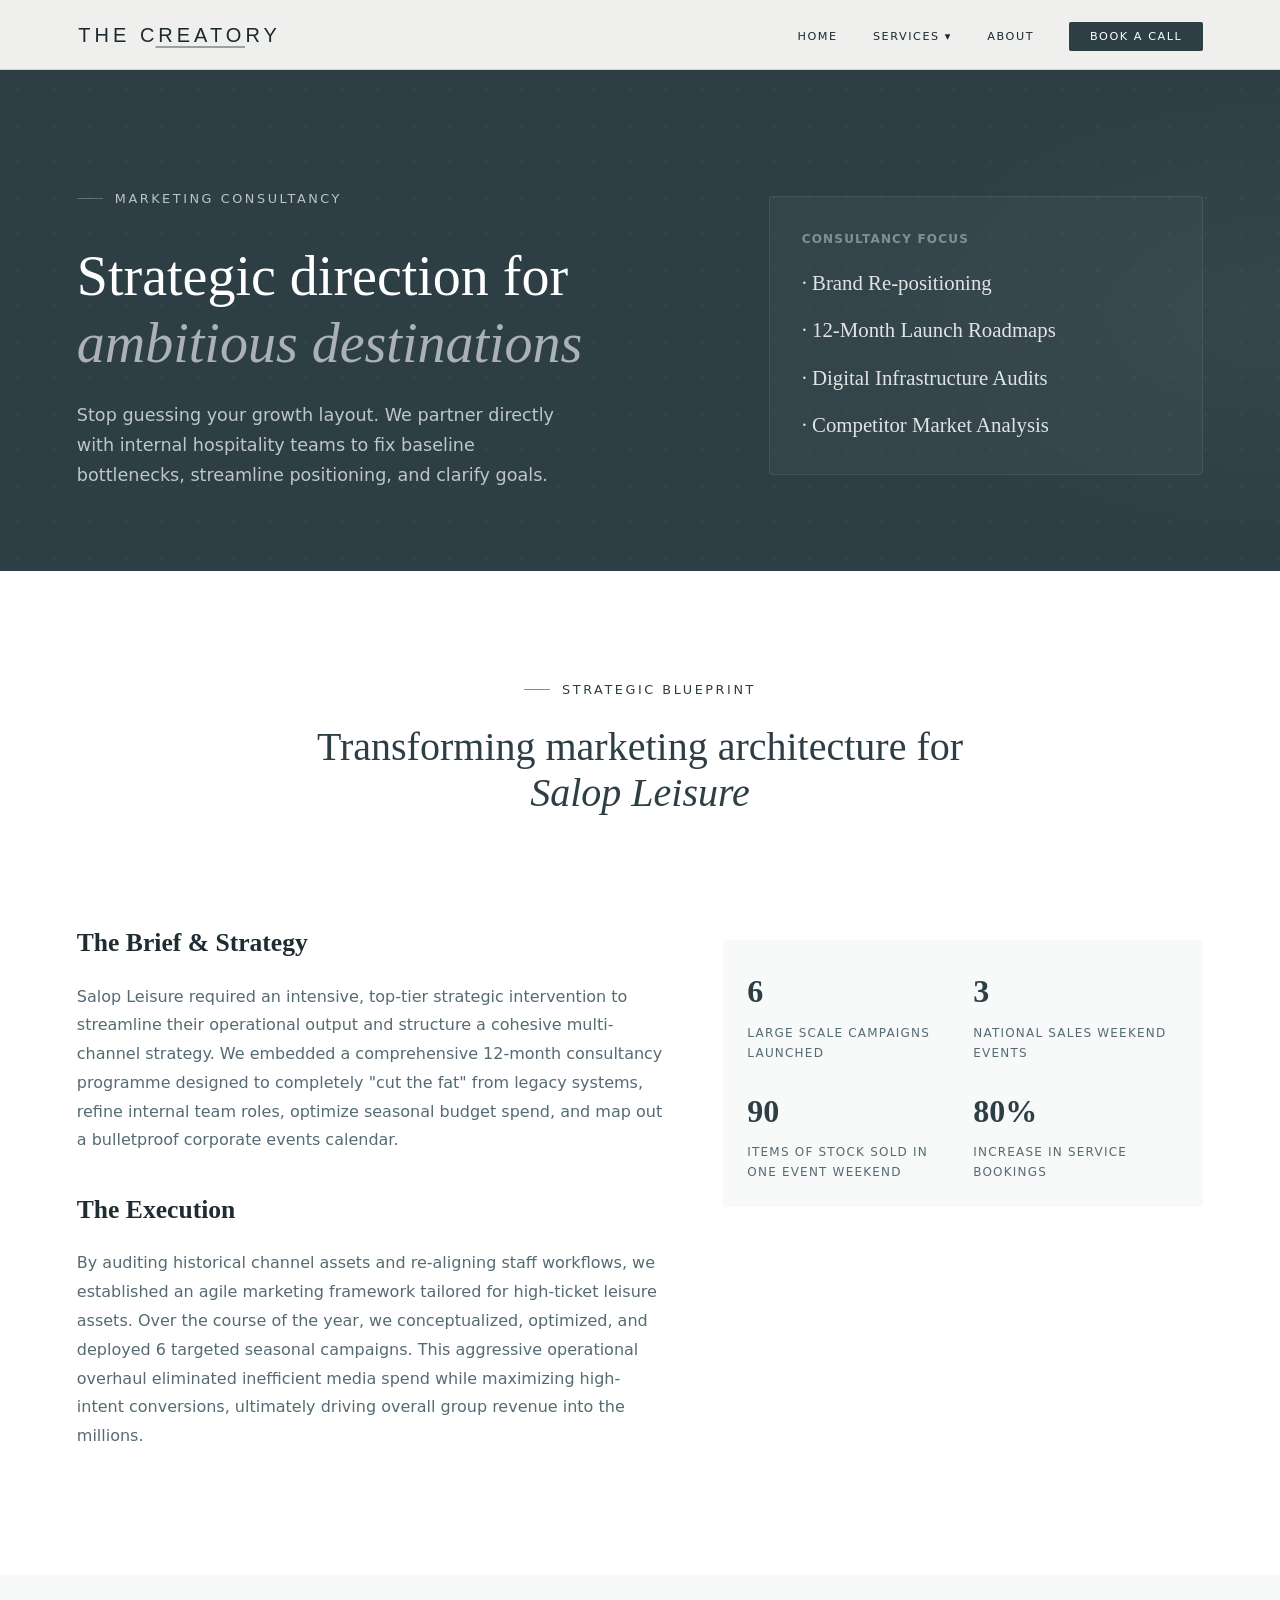
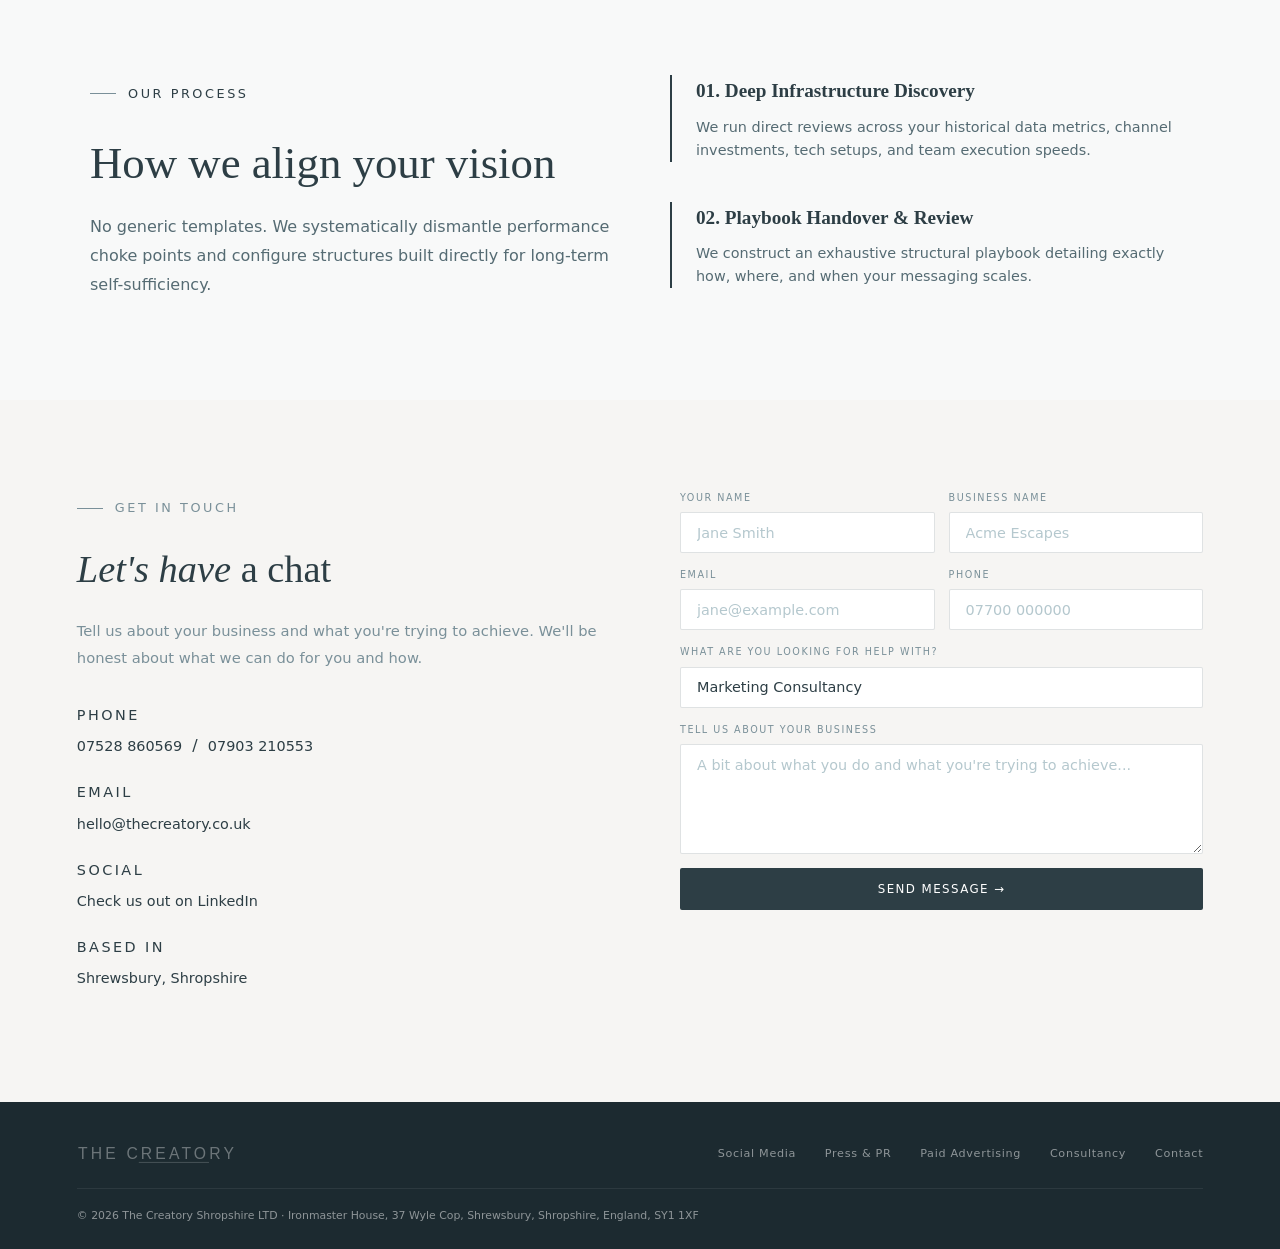
==== commit 26b4070d: "update v2" ====
--- a/consultancy.html
+++ b/consultancy.html
@@ -145,6 +145,10 @@
           <a href="mailto:hello@thecreatory.co.uk">hello@thecreatory.co.uk</a>
         </div>
         <div class="tc-cinfo">
+        <span class="tc-cinfo-label">Social</span>
+        <a href="https://www.linkedin.com/in/your-profile-url" target="_blank">Check us out on LinkedIn</a>
+      </div>
+        <div class="tc-cinfo">
           <span class="tc-cinfo-label">Based in</span>
           <span>Shrewsbury, Shropshire</span>
         </div>
@@ -204,7 +208,7 @@
         <a href="#contact">Contact</a>
       </div>
     </div>
-    <div class="tc-footer-copy">© 2026 The Creatory Shropshire LTD · 53 Gains Avenue, Shrewsbury, Shropshire SY3 5AN</div>
+    <div class="tc-footer-copy">© 2026 The Creatory Shropshire LTD · Ironmaster House, 37 Wyle Cop, Shrewsbury, Shropshire, England, SY1 1XF</div>
   </footer>
 </body>
 </html>
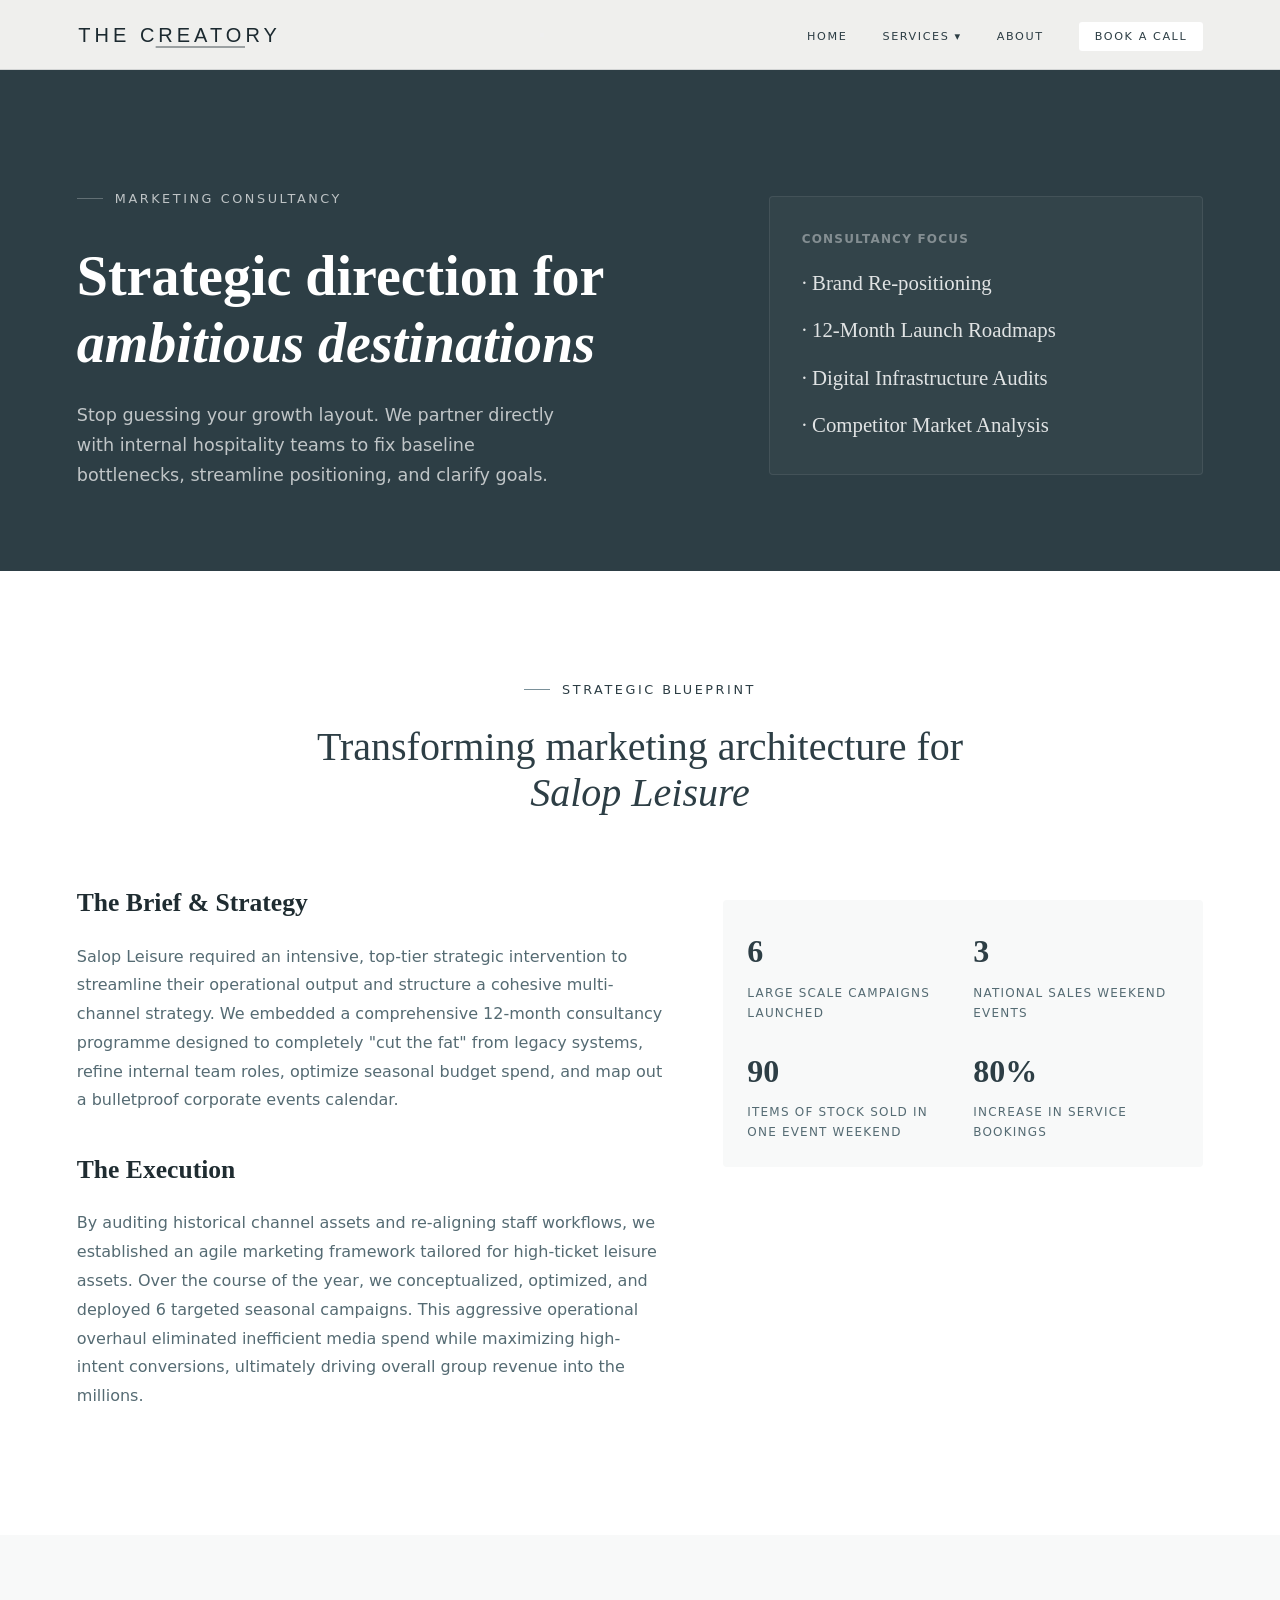
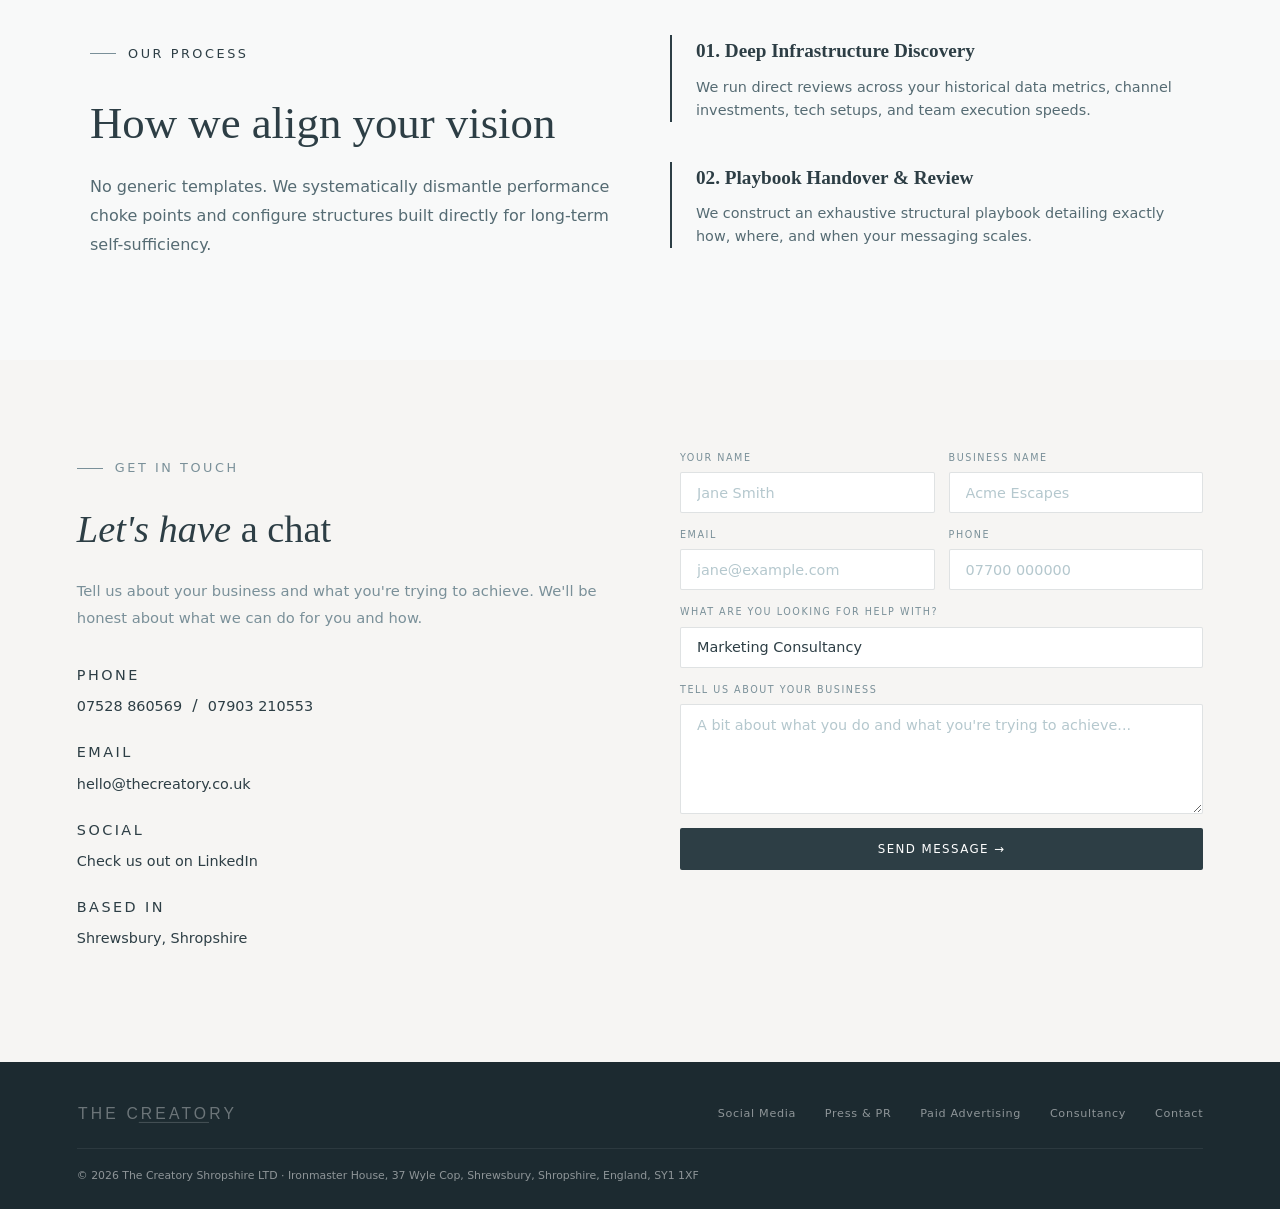
==== commit 2ca24307: "update v5" ====
--- a/consultancy.html
+++ b/consultancy.html
@@ -1,22 +1,55 @@
 <!DOCTYPE html>
 <html lang="en">
 <head>
+  <!-- FORCES THE LINKS TO WHITE AGAINST THE DARK SLATE HERO BACKGROUND -->
+  <style>
+    /* 1. Turns standard navigation bar text links white */
+    .tc-nav-links a { color: #ffffff !important; }
+    .tc-nav-links a:hover { color: rgba(255, 255, 255, 0.7) !important; }
+    
+    /* 2. Keeps the drop-down menu items dark so they stay visible on white background folders */
+    .tc-dropdown-menu a { color: #2D3E45 !important; }
+
+    /* 3. FORCES THE CTA BUTTON TEXT TO BE READABLE (Dark text on light button background layout) */
+    .tc-nav-links a.tc-nav-cta {
+      background: #ffffff !important;
+      color: #2D3E45 !important;
+      padding: 8px 16px !important;
+      border-radius: 3px !important;
+    }
+    .tc-nav-links a.tc-nav-cta:hover {
+      background: rgba(255, 255, 255, 0.9) !important;
+      color: #1C2A30 !important;
+    }
+  </style>
   <meta charset="UTF-8">
   <meta name="viewport" content="width=device-width, initial-scale=1.0">
-  <title>Marketing Consultancy | The Creatory</title>
+  <title>Press & PR | The Creatory</title>
   <link rel="stylesheet" href="index.css">
-  
+
+  <!-- FORCES THE LINKS TO WHITE AGAINST THE DARK SLATE HERO BACKGROUND -->
+  <style>
+    .tc-nav-links a { color: #2D3E45 !important; }
+    .tc-nav-links a:hover { color: rgba(255, 255, 255, 0.7) !important; }
+    .tc-dropdown-menu a { color: #2D3E45 !important; }
+  </style>
+
 </head>
 <body style="margin: 0; padding: 0; background: #2D3E45;">
 
   <!-- 1. NAVIGATION BLOCK -->
-  <nav class="tc-nav" style="position: absolute; top: 0; left: 0; right: 0; width: 100%; z-index: 100; background: rgba(246, 245, 243, 0.97); padding: 20px 6%;">
-    <a href="index.html" class="tc-nav-logo">
+  <nav class="tc-nav">
+    <a href="/" class="tc-nav-logo">
       <svg class="tc-logo-svg" viewBox="0 0 300 42" fill="none" xmlns="http://www.w3.org/2000/svg">
         <text x="2" y="32" font-family="'Jost','Outfit',sans-serif" font-weight="300" font-size="30" letter-spacing="6" fill="#1C2A30">THE CREATORY</text>
         <line x1="118" y1="39" x2="252" y2="39" stroke="#1C2A30" stroke-width="1.2"/>
       </svg>
     </a>
+    <button class="tc-menu-toggle" id="menuToggle" aria-label="Open menu" aria-expanded="false">
+    <span></span>
+    <span></span>
+    <span></span>
+  </button>
     <ul class="tc-nav-links">
       <li><a href="index.html" style="color: #1C2A30;">Home</a></li>
       <li class="tc-dropdown">
@@ -28,20 +61,22 @@
           <a href="consultancy.html">Marketing Consultancy</a>
         </div>
       </li>
-      <li><a href="index.html#team" style="color: #1C2A30;">About</a></li>
+      <li><a href="team">About</a></li>
       <li><a href="#contact" class="tc-nav-cta">Book a call</a></li>
     </ul>
   </nav>
 
   <!-- 2. HERO INTRO BLOCK -->
-  <section class="home-hero" style="background: #2D3E45; color: white; min-height: auto; padding: 180px 6% 80px 6%; position: relative;">
-    <div class="home-hero-inner" style="display: grid; grid-template-columns: 1.2fr 0.8fr; gap: 40px; align-items: center;">
+  <section class="service-hero">
+    <div class="service-hero-inner">
+
       <div>
         <div class="tc-section-tag light">Marketing Consultancy</div>
         <h1 style="font-family: var(--serif); font-size: 3.5rem; line-height: 1.2; margin-top: 1rem; margin-bottom: 0;">Strategic direction for <em>ambitious destinations</em></h1>
         <p class="home-team-sub" style="font-size: 1.1rem; margin-top: 1.5rem; color: rgba(255,255,255,0.7);">Stop guessing your growth layout. We partner directly with internal hospitality teams to fix baseline bottlenecks, streamline positioning, and clarify goals.</p>
       </div>
-      <div style="background: rgba(255, 255, 255, 0.03); border: 1px solid rgba(255, 255, 255, 0.08); padding: 2rem; border-radius: 4px;">
+
+      <div class="service-panel">
         <h4 style="text-transform: uppercase; letter-spacing: 0.1em; font-size: 0.75rem; color: rgba(255,255,255,0.4); margin-top: 0; margin-bottom: 1rem;">Consultancy Focus</h4>
         <div style="display: flex; flex-direction: column; gap: 12px; font-family: var(--serif); font-size: 1.3rem;">
           <span style="opacity: 0.85;">· Brand Re-positioning</span>
@@ -60,12 +95,10 @@
       <div style="text-align: center; max-width: 700px; margin: 0 auto 4rem auto;">
         <div class="tc-section-tag" style="margin: 0 auto; color: #2D3E45;">Strategic Blueprint</div>
         <h2 class="tc-h2" style="color: #2D3E45; margin-top: 1.5rem; font-size: 2.5rem; margin-bottom: 0;">Transforming marketing architecture for <em>Salop Leisure</em></h2>
-        <div style="display: flex; justify-content: center; gap: 2rem; align-items: center; margin-top: 2.5rem; flex-wrap: wrap; opacity: 0.65;">
-        </div>
-      </div>
-
-      <div style="display: grid; grid-template-columns: 1.1fr 0.9fr; gap: 60px; align-items: start;">
-        <!-- LEFT COLUMN: TEXT CONTENT -->
+      </div>
+
+      <div class="service-split">
+
         <div style="line-height: 1.8;">
           <h3 style="font-family: var(--serif); font-size: 1.6rem; color: #1F2C31; margin-top: 0; margin-bottom: 1rem;">The Brief & Strategy</h3>
           <p style="color: #556B73; margin-bottom: 1.5rem; margin-top: 0;">Salop Leisure required an intensive, top-tier strategic intervention to streamline their operational output and structure a cohesive multi-channel strategy. We embedded a comprehensive 12-month consultancy programme designed to completely "cut the fat" from legacy systems, refine internal team roles, optimize seasonal budget spend, and map out a bulletproof corporate events calendar.</p>
@@ -75,10 +108,7 @@
         </div>
 
         
-
-          <!-- MOVED STAT FIGURES CONTAINER -->
-          <div style="display: grid; grid-template-columns: 1fr 1fr; gap: 20px; margin-top: 20px; background: #F8F9F9; padding: 1.5rem; border-radius: 4px;">
-
+<div class="service-stats"> 
             <div>
               <div style="font-size: 2rem; font-family: var(--serif); color: #2D3E45; font-weight: bold;">6</div>
               <div style="font-size: 0.75rem; text-transform: uppercase; letter-spacing: 0.1em; color: #556B73; margin-top: 0.25rem;">Large scale campaigns Launched</div>
@@ -210,5 +240,25 @@
     </div>
     <div class="tc-footer-copy">© 2026 The Creatory Shropshire LTD · Ironmaster House, 37 Wyle Cop, Shrewsbury, Shropshire, England, SY1 1XF</div>
   </footer>
+  <script>
+  const toggle = document.getElementById('menuToggle');
+  const nav = document.getElementById('navLinks');
+
+  if (toggle && nav) {
+    toggle.addEventListener('click', function () {
+      const isOpen = nav.classList.toggle('open');
+      toggle.classList.toggle('open', isOpen);
+      toggle.setAttribute('aria-expanded', isOpen);
+    });
+
+    nav.querySelectorAll('a').forEach(function (link) {
+      link.addEventListener('click', function () {
+        nav.classList.remove('open');
+        toggle.classList.remove('open');
+        toggle.setAttribute('aria-expanded', 'false');
+      });
+    });
+  }
+</script>
 </body>
 </html>
--- a/index.css
+++ b/index.css
@@ -373,7 +373,7 @@
   .tc-nav-links.open {
     display: flex;
   }
-}/* Hamburger — hidden on desktop */
+/* Hamburger — hidden on desktop */
 .tc-menu-toggle {
   display: none;
   flex-direction: column;
